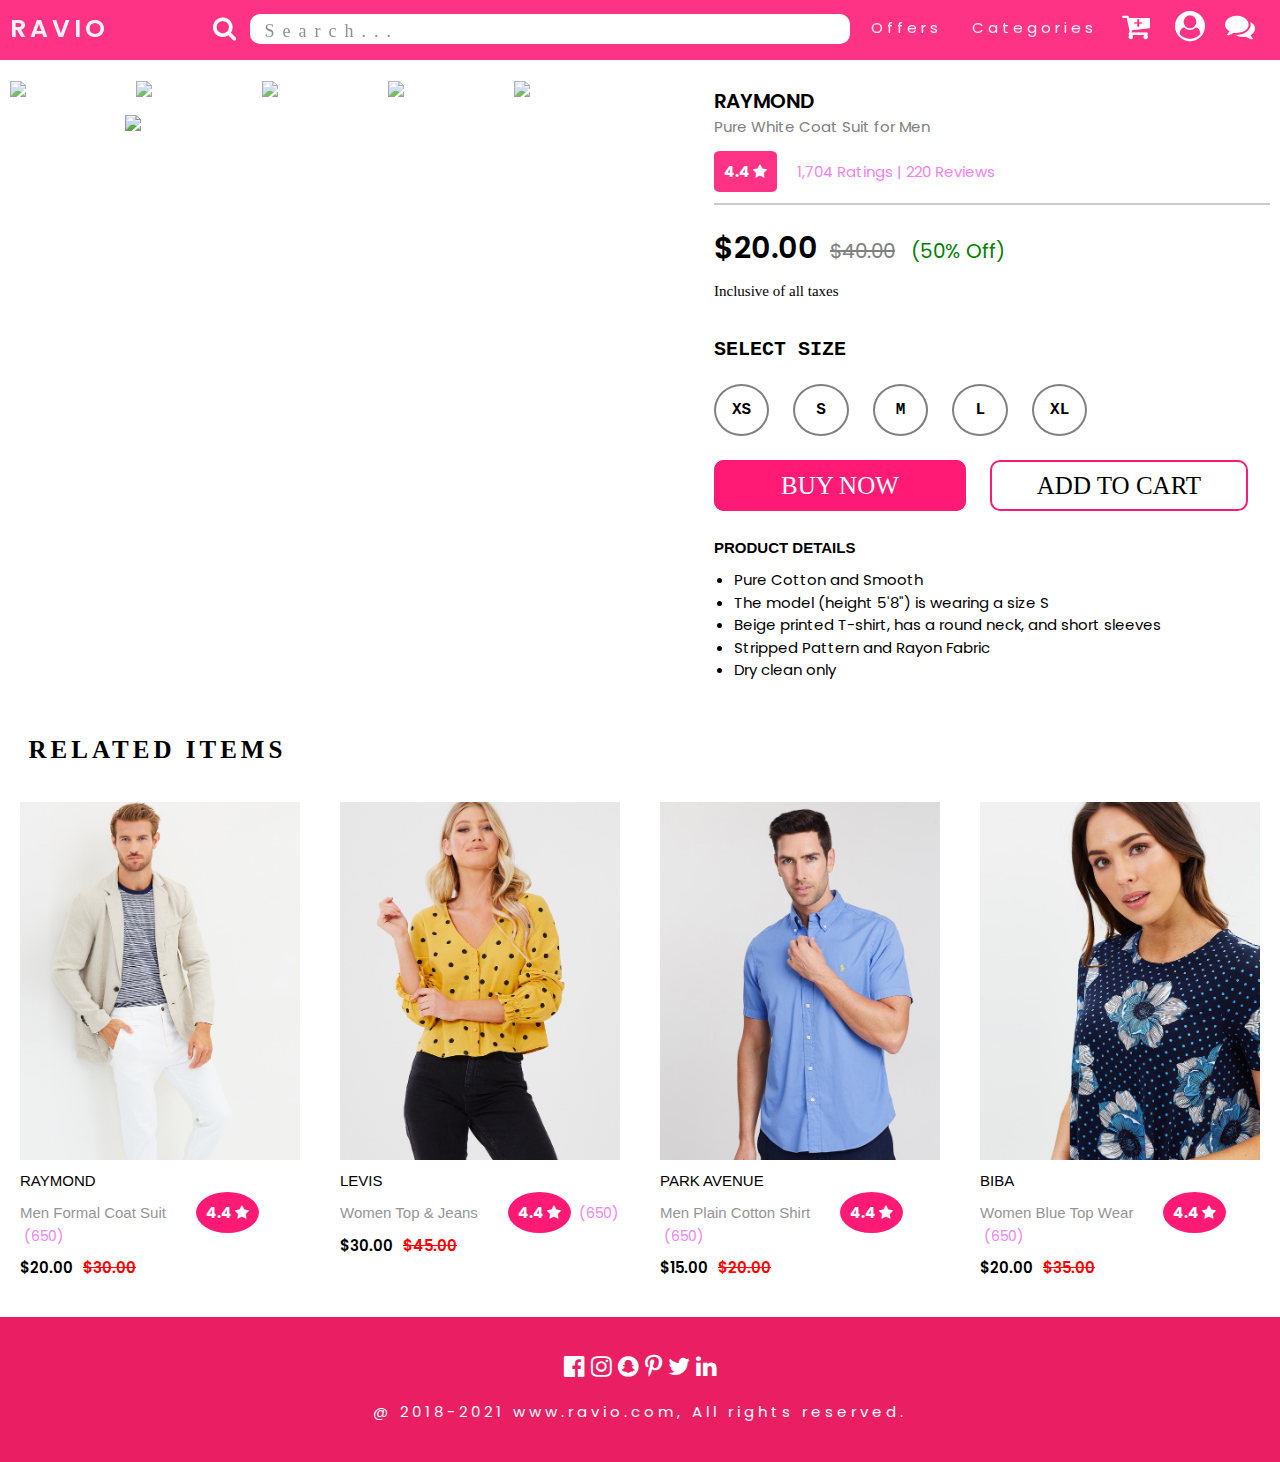
==== page1.html @ 591010ee "Add files via upload" ====
<!DOCTYPE html>
<html lang="en">
<head><title>RAVIO</title>
<meta charset="UTF-8">
<meta name="viewport" content="width=device-width, initial-scale=1.0">
<link rel="stylesheet" href="https://www.w3schools.com/w3css/4/w3.css">
<link rel="stylesheet" href="https://cdnjs.cloudflare.com/ajax/libs/font-awesome/5.15.3/css/all.min.css"/>
<link rel="stylesheet" href="https://fonts.googleapis.com/css?family=Roboto">
<link rel="stylesheet" href="https://fonts.googleapis.com/css?family=Montserrat">
<link rel="stylesheet" href="https://cdnjs.cloudflare.com/ajax/libs/font-awesome/4.7.0/css/font-awesome.min.css">
<link rel="stylesheet" href="https://cdnjs.cloudflare.com/ajax/libs/font-awesome/4.7.0/css/font-awesome.min.css">
<link rel="stylesheet" href="sty.css">
<link rel="stylesheet" type="text/css" href="nav.css">
<link rel="stylesheet" type="text/css" href="info.css">
<link rel="stylesheet" type="text/css" href="mob.css">


</head>
<body>
  <nav>
    <div class="wrapper">
      <div class="logo"><a class="w3-wide" href="#">RAVIO</a>


<i class="fa fa-search w3-hide-small" style="font-size:25px;padding-top:33px;padding-right:10px;color:white;padding-left:100px;"></i>
<input class="w3-hide-small" placeholder="&nbsp;Search..." type="text">
      </div>


      <input type="radio" name="slider" id="menu-btn">
      <input type="radio" name="slider" id="close-btn">

      <ul class="nav-links">
        <label for="close-btn" style="color:#ff1a75;" class="btn close-btn"><i class="fas fa-times"></i></label>



        <li><a class="w3-wide w3-hide-large" href="#">Home</a></li>

        <li>
          <a href="#" class="desktop-item w3-wide">Offers</a>
          <input type="checkbox" id="showDrop">
          <label for="showDrop" style="font-size:18px;color:#ff3385;" class="mobile-item w3-wide">Offers</label>
          <ul class="drop-menu">
            <li><a href="#">Kids Sheos 50%</a></li>
            <li><a href="#">Men T-Shirt 25%</a> </li>
            <li><a href="#">Women Tops 35%</a></li>
            <li><a href="#">Cosmetic Kid 50%</a></li>
          </ul>
        </li>
        <li>
          <a href="#" class="desktop-item w3-wide">Categories</a>
          <input type="checkbox" id="showMega">
          <label for="showMega" style="font-size:18px;color:#ff3385;" class="mobile-item w3-wide">Categories</label>
          <div class="mega-box">
            <div class="content">
              <div class="row">
               <img src="Images/shop.jpg" alt="">
              </div>
              <div class="row">
                <header>Men Fashion</header>
                <ul class="mega-links">
                  <li><a href="#">T-Shirt</a></li>
                  <li><a href="#">Causal Shirt</a></li>
                  <li><a href="#">Formal Shirt</a></li>
                  <li><a href="#">Jeans & Shorts</a></li>
                </ul>
              </div>
              <div class="row">
                <header>Women Fashion</header>
                <ul class="mega-links">
                  <li><a href="#">Top Wear</a></li>
                  <li><a href="#">Kurtas & Suits</a></li>
                  <li><a href="#">Sarees</a></li>
                  <li><a href="#">Jeans & Leggings</a></li>
                </ul>
              </div>
              <div class="row">
                <header>Kids</header>
                <ul class="mega-links">
                  <li><a href="#">Dresses</a></li>
                  <li><a href="#">Foot Wear</a></li>
                  <li><a href="#">Bags</a></li>
                  <li><a href="#">Eye Glass</a></li>
                </ul>
              </div>
            </div>
          </div>
        </li>
<li><i class="fa fa-cart-plus w3-hide-small" style="font-size:30px;padding-top:33px;color:white;padding-right:20px;padding-left:10px;"></i></li>
<li><i class="fa fa-user-circle w3-hide-small" style="font-size:30px;padding-top:33px;color:white;padding-right:15px;padding-left:5px;"></i></li>
<li><i class="fa fa-comments w3-hide-small" style="font-size:30px;padding-top:33px;color:white;padding-right:15px;padding-left:5px;"></i></li>
      </ul>
      <label for="menu-btn" class="btn menu-btn"><i class="fas fa-bars"></i></label>
    </div>
  </nav>
  <br><br><br>

  <div class="m-row">
    <div class="m-column">

      <div class="t-row">
        <div class="t-col">
          <img src="Images/CL-1.jpeg"  style="width:80%" onclick="myFunction(this);">
        </div>
        <div class="t-col">
          <img src="Images/CL-2.jpeg" style="width:80%" onclick="myFunction(this);">
        </div>
        <div class="t-col">
          <img src="Images/CL-3.jpeg" style="width:80%" onclick="myFunction(this);">
        </div>
        <div class="t-col">
          <img src="Images/CL-4.jpeg" style="width:80%" onclick="myFunction(this);">
        </div>
        <div class="t-col">
          <img src="Images/CL-5.jpeg"  style="width:80%;" onclick="myFunction(this);">
        </div>
  </div>

      <div>
        <img src="Images/CL-1.jpeg" id="expandedImg" class="m-pic">
      </div>
  </div>

    <div class="m-column2">
      <span class="brand">RAYMOND</span><br>

      <span class="sub">Pure White Coat Suit for Men</span><br><br>

      <span class="fullrev">4.4&nbsp;<i class="fa fa-star"></i></span>
      &nbsp;&nbsp;&nbsp;&nbsp;<span class="full-rev-mem">1,704 Ratings | 220 Reviews</span><br>

      <hr style="border:1px solid #cccccc">
      <span class="price">$20.00</span>&nbsp;&nbsp;&nbsp;<span class="redprice">$40.00</span>
      &nbsp;&nbsp;&nbsp;<span class="offprice">(50% Off)</span>

      <h1 style="font-family:verdana;">Inclusive of all taxes</h1><br>

      <span class="size">SELECT SIZE</span><br><br>
      <h1></h1>

      <span class="size-but2"><a href="#">XS</a></span>
      &nbsp;&nbsp;&nbsp;&nbsp;&nbsp;<span class="size-but1"><a href="#">S</a></span>
      &nbsp;&nbsp;&nbsp;&nbsp;&nbsp;<span class="size-but1"><a href="#">M</a></span>
      &nbsp;&nbsp;&nbsp;&nbsp;&nbsp;<span class="size-but1"><a href="#">L</a></span>
      &nbsp;&nbsp;&nbsp;&nbsp;&nbsp;<span class="size-but2"><a href="#">XL</a></span><br><br><br>

      <span class="buy">BUY NOW</span>&nbsp;&nbsp;&nbsp;&nbsp;&nbsp;&nbsp;<span class="cart">ADD TO CART</span><br><br>

      <h1 style="font-size:15px;font-weight:600;">PRODUCT DETAILS</h1>
      <ul style-type="circle" style="margin-left:20px;">
        <li>Pure Cotton and Smooth</li>
        <li>The model (height 5'8") is wearing a size S</li>
        <li>Beige printed T-shirt, has a round neck, and short sleeves</li>
        <li>Stripped Pattern and Rayon Fabric</li>
        <li>Dry clean only</li>
      </ul>


    </div>

</div>


<br><br><br><br><br><br><br><br><br><br><br><br><br><br><br>
<h3 class="rel">&nbsp;&nbsp;RELATED ITEMS </h3>
<div class="c-row text-center no-gutters" style="overflow:hidden;">
  <div class="c-column">
    <div class="card">

        <img src="Images/img-1.jpg" style="width:100%;">
<h4>RAYMOND</h4>
  <h5 style="color:#959595;">Men Formal Coat Suit<span class="rev">4.4&nbsp;<i class="fa fa-star"></i></span>
    &nbsp;<span class="rev-mem">(650)</span></h5>
        <p style="font-weight:550;">$20.00<span class="stkrate">$30.00</span></p>

    </div>
  </div>

  <div class="c-column">
    <div class="card">

        <img src="Images/img-3.jpg" style="width:100%;">
<h4>LEVIS</h4>
  <h5 style="color:#959595;">Women Top & Jeans<span class="rev">4.4&nbsp;<i class="fa fa-star"></i></span>
    &nbsp;<span class="rev-mem">(650)</span></h5>
<p style="font-weight:550;">$30.00<span class="stkrate">$45.00</span></p>
    </div>
  </div>

  <div class="c-column">
    <div class="card">

        <img src="Images/img-7.jpg" style="width:100%;">
<h4>PARK AVENUE</h4>
<h5 style="color:#959595;">Men Plain Cotton Shirt<span class="rev">4.4&nbsp;<i class="fa fa-star"></i></span>
  &nbsp;<span class="rev-mem">(650)</span></h5>
<p style="font-weight:550;">$15.00<span class="stkrate">$20.00</span></p>

    </div>
  </div>

  <div class="c-column">
    <div class="card">

        <img src="Images/img-6.jpg" style="width:100%;">
<h4>BIBA</h4>
<h5 style="color:#959595;">Women Blue Top Wear<span class="rev">4.4&nbsp;<i class="fa fa-star"></i></span>
  &nbsp;<span class="rev-mem">(650)</span></h5>
<p style="font-weight:550;">$20.00<span class="stkrate">$35.00</span></p>

    </div>
<br>
  </div>
</div>

  <!-- Footer -->
  <footer style="bottom:0;background:#ff1a75;" class="w3-center w3-pink  w3-padding-16">
     	<div class="w3-xlarge w3-section">
      		<i class="fa fa-facebook-official w3-hover-opacity"></i>
      		<i class="fa fa-instagram w3-hover-opacity"></i>
      		<i class="fa fa-snapchat w3-hover-opacity"></i>
      		<i class="fa fa-pinterest-p w3-hover-opacity"></i>
      		<i class="fa fa-twitter w3-hover-opacity"></i>
      		<i class="fa fa-linkedin w3-hover-opacity"></i>
    	</div>
  <p class="w3-wide">@ 2018-2021 <a href="#" style="text-decoration:none;color:white;" target="_blank" class="w3-hover-text-white">www.ravio.com, All rights reserved.</a></p>
  <br>
  </footer>


  <script>
  function myFunction(imgs) {
    var expandImg = document.getElementById("expandedImg");
    var imgText = document.getElementById("imgtext");
    expandImg.src = imgs.src;
    imgText.innerHTML = imgs.alt;
    expandImg.parentElement.style.display = "block";
  }
  </script>

  </body>
  </html>
---- nav.css ----
/*Navigation*/

@import url('https://fonts.googleapis.com/css2?family=Poppins:wght@200;300;400;500;600;700&display=swap');
*{
  margin: 0;
  padding: 0;
  box-sizing: border-box;
  font-family: 'Poppins', sans-serif;
}
nav{
  position: fixed;
  z-index: 99;
  width: 100%;
  background:#ff3385;
}
nav .wrapper{
  position: relative;
  max-width: 1300px;
  padding: 0px 10px;
  height:60px;
  line-height: 100px;
  margin: auto;
  display: flex;
  align-items: center;
  justify-content: space-between;
}
.wrapper .logo a{
  color: #f2f2f2;
  font-size: 25px;
  font-weight: 600;
  text-decoration: none;
}
.wrapper .nav-links{
  display: inline-flex;
}
.nav-links li{
  list-style:none;
}
.nav-links li a{
  color: #f2f2f2;
  text-decoration: none;
  font-size: 15px;
  font-weight: 400;
  padding: 9px 15px;
  border-radius:0px;
  transition: all 0.3s ease;
}
.nav-links li a:hover{
  font-weight:600;
}
.nav-links .mobile-item{
  display: none;
}
.nav-links .drop-menu{
  position: absolute;
  background:white;
  width: 180px;
  line-height: 45px;
  top: 85px;
  opacity: 0;
  visibility: hidden;
  box-shadow: 0 6px 10px rgba(0,0,0,0.15);
}
.nav-links li:hover .drop-menu,
.nav-links li:hover .mega-box{
  transition: all 0.3s ease;
  top: 70px;
  opacity: 1;
  visibility: visible;
}
.drop-menu li a{
  width: 100%;
  display: block;
  padding: 0px 20px;
  font-size:15px;
  font-weight:400;
  color:#4d4d4d;
  border-radius: 0px;
}
.drop-menu li a:hover{
color:black;
font-weight:600;
}
.mega-box{
  position: absolute;
  left: 0;
  width: 100%;
  padding: 0 30px;
  top: 85px;
  font-size:15px;
  opacity: 0;
  visibility: hidden;
}
.mega-box .content{
  background:white;
  padding: 25px 20px;
  display: flex;
  width: 100%;
  justify-content: space-between;
  box-shadow: 0 6px 10px rgba(0,0,0,0.15);
}
.mega-box .content .row{
  width: calc(25% - 30px);
  line-height: 45px;
}
.content .row img{
  width: 100%;
  height: 100%;
  object-fit: cover;
}
.content .row header{
  color:#ed0dd9;
  font-size: 20px;
  font-weight: 500;
}
.content .row .mega-links{
  margin-left: -40px;
  border-left: 1px solid rgba(255,255,255,0.09);
}
.row .mega-links li{
  padding: 0 20px;
}
.row .mega-links li a{
  padding: 0px;
  padding: 0 20px;
  color:#4d4d4d;
  font-size: 15px;
  display: block;
}
.row .mega-links li a:hover{
color:black;
font-weight:600;
}
.wrapper .btn{
  color: #fff;
  font-size: 20px;
  cursor: pointer;
  display: none;
}
.wrapper .btn.close-btn{
  position: absolute;
  right: 30px;
  top: 10px;
}

nav input[type=radio],input[type=checkbox]{
  display:none;
}
nav input[type=text]{
  display:;
}

input[type=text]{
  height:30px;
  width:600px;
  border:2px solid white;
  border-radius:10px;
  padding-top: 5px;
}

input[type=text]:hover{
  height:30px;
  width:600px;
  border:2px solid white;
  border-radius:10px;
  padding-top: 5px;
}
input[type=text]:focus{
  height:30px;
  width:600px;
  border-color: white;
  outline: none !important;
  padding: auto;
  border:2px solid white;
  border-radius:10px;
  padding-top: 5px;
}

::placeholder {
  letter-spacing:8px;
  font-family:calibri;
  font-size:18px;
  opacity: 0.8;
}

/*Navigation on moblie screen*/

@media screen and (max-width: 970px) {

  nav .wrapper{
    padding: 0px 40px;
  }

  .wrapper .btn{
    display: block;
  }
  .wrapper .nav-links{
    position: fixed;
    height: 100vh;
    width:80%;
    max-width:350px;
    top: 0;
    left: -100%;
    background:white;
    display: block;
    padding: 50px 10px;
    line-height: 50px;
    overflow-y: auto;
    box-shadow: 0px 15px 15px rgba(0,0,0,0.18);
    transition: all 0.3s ease;
  }
  /* custom scroll bar */
  ::-webkit-scrollbar {
    width:13px;
  }
  ::-webkit-scrollbar-track {
    background:white;
  }
  ::-webkit-scrollbar-thumb {
    background:grey;
  }
  #menu-btn:checked ~ .nav-links{
    left: 0%;
  }
  #menu-btn:checked ~ .btn.menu-btn{
    display: none;
  }
  #close-btn:checked ~ .btn.menu-btn{
    display: block;
  }
  .nav-links li{
    margin: 15px 10px;
  }
  .nav-links li a{
    padding: 0 20px;
    display: block;
    font-size:18px;
    color:#ff3385;
    font-weight:500;
  }
  .nav-links .drop-menu{
    position: static;
    opacity: 1;
    top: 65px;
    visibility: visible;
    padding-left: 20px;
    width: 100%;
    max-height: 0px;
    overflow: hidden;
    box-shadow: none;
    transition: all 0.3s ease;
  }
  #showDrop:checked ~ .drop-menu,
  #showMega:checked ~ .mega-box{
    max-height: 100%;
  }
  .nav-links .desktop-item{
    display: none;
  }
  .nav-links .mobile-item{
    display: block;
    color: #f2f2f2;
    font-size:18px;
    font-weight: 500;
    padding-left: 20px;
    cursor: pointer;
    border-radius: 5px;
    transition: all 0.3s ease;
  }
  .nav-links .mobile-item:hover{
    font-weight:600;
  }
  .drop-menu li{
    margin: 0;
  }
  .drop-menu li a{
    border-radius: 5px;
    color:#4d4d4d;
    font-size: 15px;
  }
  .mega-box{
    position: static;
    top: 65px;
    opacity: 1;
    visibility: visible;
    padding:0px 0px;
    max-height: 0px;
    overflow:hidden;
    transition: all 0.3s ease;
  }
  .mega-box .content{
    box-shadow: none;
    flex-direction: column;
    padding: 30px 30px 0 30px;
  }
  .mega-box .content .row{
    width: 100%;
    margin-bottom: 15px;
    border-top: 1px solid rgba(255,255,255,0.08);
  }
  .mega-box .content .row:nth-child(1),
  .mega-box .content .row:nth-child(2){
    border-top: 0px;
  }
  .content .row .mega-links{
    border-left: 0px;
    padding-left: 15px;
  }
  .row .mega-links li{
    margin: 0;
  }
  .content .row header{
    font-size: 19px;
  }
}
---- info.css ----
body,h1,h2,h3,h4,h5,h6{font-family: "Raleway", sans-serif;font-size:15px;}
/*Main Split Columns*/

* {
  box-sizing: border-box;
}

.m-row:after {
  content: "";
  display: table;
  clear: both;
}

.m-column {
  float: left;
  width: 50%;
  padding: 5px;
  height: 300px;
}

.m-column2 {
  margin-top: 8px;
  float: right;
  width: 45%;
  padding: 10px;
  height: 300px;
}



/* Tab Gallery */
.m-pic{
width:60%;
margin-left:120px;
margin-top:10px;
}

.t-row:after {
  content: "";
  display: table;
  clear: both;
}

.t-col {
  float: left;
  width: 20%;
  padding: 5px;
}

.t-col img {
  opacity: 0.8;
  cursor: pointer;
}

.t-col img:hover {
  opacity: 1;
}

.brand{
  font-size:20px;
  font-weight: 600;
}

.sub{
  color:grey;
}
.fullrev {
  width:50px;
  background-color:#ff3385;
  margin-left:0px;
  font-weight: bold;
  color:white;
  padding:10px;
  border-radius: 10%;
}
.full-rev-mem {
  color:violet;
  font-size: 15px;
  font-weight:normal;
}

.price {
    font-size: 30px;
    font-weight: 600;
}

.redprice {
color:grey;
font-size: 20px;
font-weight: 400;
text-decoration: line-through;
}

.offprice {
  color:green;
  font-size: 20px;
}

.size{
  font-size: 20px;
  font-family: monospace;
  font-weight: bold;
}

.size-but1 a{
  border-radius: 50%;
  border: 2px solid grey;
  padding:15px 21px;
  font-size: 16px;
  font-family:monospace;
  font-weight: 600;
  color:black;
  text-decoration: none;
}

.size-but2 a{
  border-radius: 50%;
  border: 2px solid grey;
  padding:15px 16px;
  font-size: 16px;
  font-family:monospace;
  font-weight: 600;
  text-decoration: none;
}


.size-but1 a:hover{
  border-radius: 50%;
  border: 2px solid #e6005c;
  padding:15px 21px;
  font-size: 16px;
  font-family:monospace;
  font-weight: 600;
}

.size-but2 a:hover{
  border-radius: 50%;
  border: 2px solid #e6005c;
  padding:15px 16px;
  font-size: 16px;
  font-family:monospace;
  font-weight: 600;
}



.buy{
  border:2px solid #ff1a75;
  background:#ff1a75;
  width: 200px;
  font-size: 25px;
  font-family: Calibri;
  border-radius: 10px;
  padding: 10px 65px;
  color:white;
}
.cart{
  border:2px solid #ff1a75;
  background-color: white;
  width: 200px;
  font-size: 25px;
  font-family: Calibri;
  border-radius: 10px;
  padding: 10px 45px;
  color:black;
}

.reloff{
  margin-left:15px;
  font-weight:600;
  color:green;

}

.zoom:hover img {
         transform: scale(1.5);
     }

/*Related Card*/
.rel {
font-weight:600;
font-family:Calibri;
color:black;
padding:8px;
font-size:25px;
letter-spacing:4px;
}

.c-row {margin: 0 0;}

.c-row:after {
  content: "";
  display: table;
  clear: both;
}

.c-column {
  float: left;
  width: 25%;
  padding: 0 5px;
}

.card {
  padding: 15px;
  text-align:left;
  color:black;
}
.card:hover {
  box-shadow: 0 8px 16px 0 rgba(0,0,0,0.2);
}
.stkrate {
color:red;
margin-left: 10px;
text-decoration: line-through;
}

.rev {
  width:50px;
  background-color:#ff1a75;
  margin-left:30px;
  font-weight: bold;
  color:white;
  padding:10px;
  border-radius: 100%;
}
.rev-mem {
  color:violet;
  font-size: 14px;
}
---- mob.css ----
@media screen and (max-width: 970px) {
  .m-row:after {
    content: "";
    display: table;
    clear: both;

  }

  .m-column {
    float: left;
    width: 100%;
    padding: 5px;
    height: 300px;
  }

  .m-column2 {
    margin-top: 8px;
    float: right;
    width: 100%;
    padding:50px 20px;
    height: 300px;
  }

  /* Tab Gallery */
  .m-pic{
  width:60%;
  margin-left:65px;
  margin-top:10px;
  }

  .t-row:after {
    content: "";
    display: table;
    clear: both;
  }

  .t-col {
    float: left;
    width: 20%;
    padding: 5px;
  }

  .t-col img {
    opacity: 0.8;
    cursor: pointer;
  }

  .t-col img:hover {
    opacity: 1;
  }

  .brand{
    font-size:20px;
    font-weight: 600;
  }

  .sub{
    color:grey;
  }
  .fullrev {
    width:50px;
    background-color:#ff3385;
    margin-left:0px;
    font-weight: bold;
    color:white;
    padding:10px;
    border-radius: 10%;
  }
  .full-rev-mem {
    color:violet;
    font-size: 15px;
    font-weight:normal;
  }

  .price {
      font-size: 30px;
      font-weight: 600;
  }

  .redprice {
  color:grey;
  font-size: 20px;
  font-weight: 400;
  text-decoration: line-through;
  }

  .offprice {
    color:green;
    font-size: 20px;
  }

  .size{
    font-size: 20px;
    font-family: monospace;
    font-weight: bold;
  }

  .size-but1 a{
    border-radius: 50%;
    border: 2px solid grey;
    padding:10px 15px;
    font-size: 16px;
    font-family:monospace;
    font-weight: 600;
    color:black;
    text-decoration: none;
  }

  .size-but2 a{
    border-radius: 50%;
    border: 2px solid grey;
    padding:10px 11px;
    font-size: 16px;
    font-family:monospace;
    font-weight: 600;
    text-decoration: none;
  }


  .size-but1 a:hover{
    border-radius: 50%;
    border: 2px solid #e6005c;
    padding:10px 15px;
    font-size: 16px;
    font-family:monospace;
    font-weight: 600;
  }

  .size-but2 a:hover{
    border-radius: 50%;
    border: 2px solid #e6005c;
    padding:10px 11px;
    font-size: 16px;
    font-family:monospace;
    font-weight: 600;
  }



  .buy{
    border:2px solid #ff1a75;
    background:#ff1a75;
    width: 100px;
    font-size: 20px;
    font-family: Calibri;
    border-radius: 10px;
    padding: 10px 25px;
    color:white;
  }
  .cart{
    border:2px solid #ff1a75;
    background-color: white;
    width: 100px;
    font-size: 20px;
    font-family: Calibri;
    border-radius: 10px;
    padding: 10px 15px;
    color:black;
  }

  .reloff{
    margin-left:15px;
    font-weight:600;
    color:green;

  }

  .zoom:hover img {
           transform: scale(1.5);
       }

  /*Related Card*/
  .rel {
  font-weight:600;
  font-family:Calibri;
  color:black;
  padding:50px 8px 0px;
  font-size:25px;
  letter-spacing:4px;
  }

  .c-row {margin: 0 0;}

  .c-row:after {
    content: "";
    display: table;
    clear: both;
  }

  .c-column {
    width:50%;
    margin-left: 0px;
    overflow:hidden;
    display: block;
    margin-bottom:5px;
  }

  .card {
    padding: 15px;
    text-align:left;
    color:black;
  }
  .card:hover {
    box-shadow: 0 8px 16px 0 rgba(0,0,0,0.2);
  }
  .stkrate {
  color:red;
  margin-left: 10px;
  text-decoration: line-through;
  }

  .rev {
    width:50px;
    background-color:#ff1a75;
    margin-left:30px;
    font-weight: bold;
    color:white;
    padding:10px;
    border-radius: 100%;
    display: none;
  }
  .rev-mem {
    color:violet;
    font-size: 14px;
    display: none;
  }


}
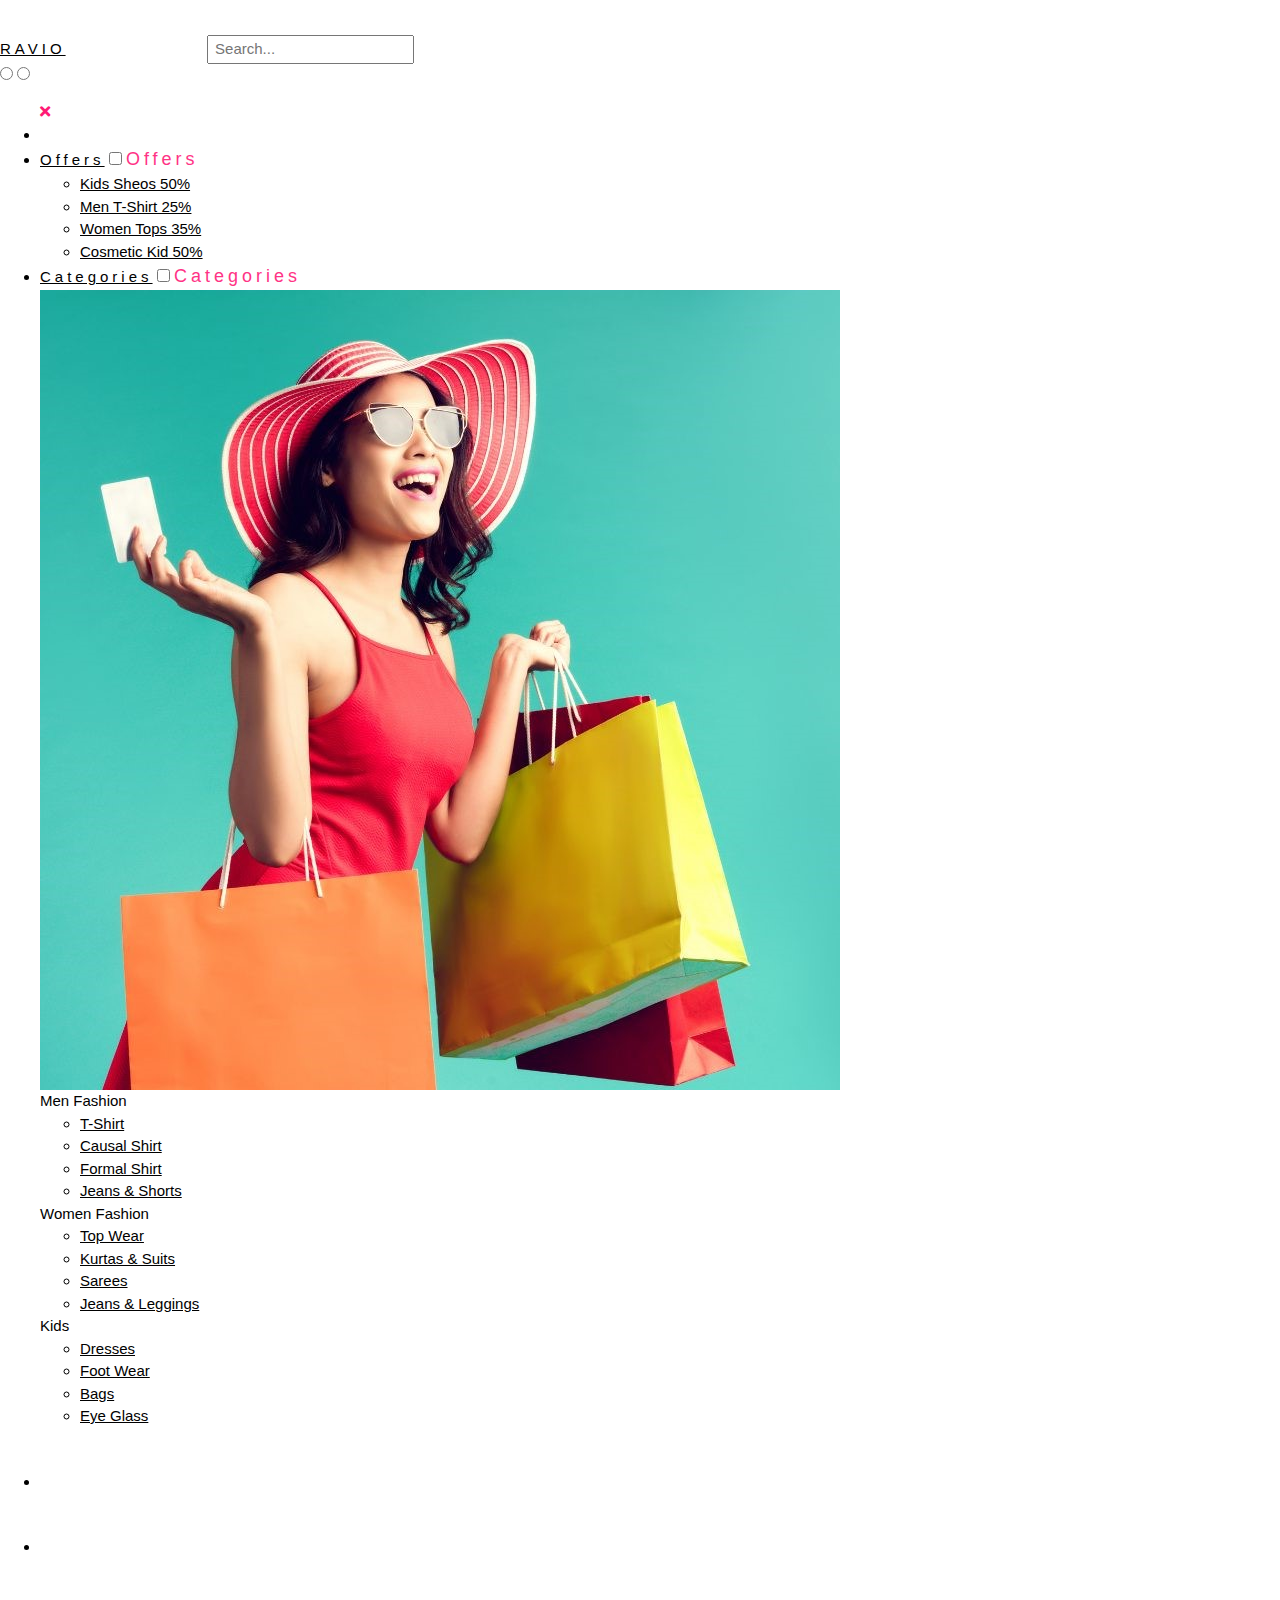
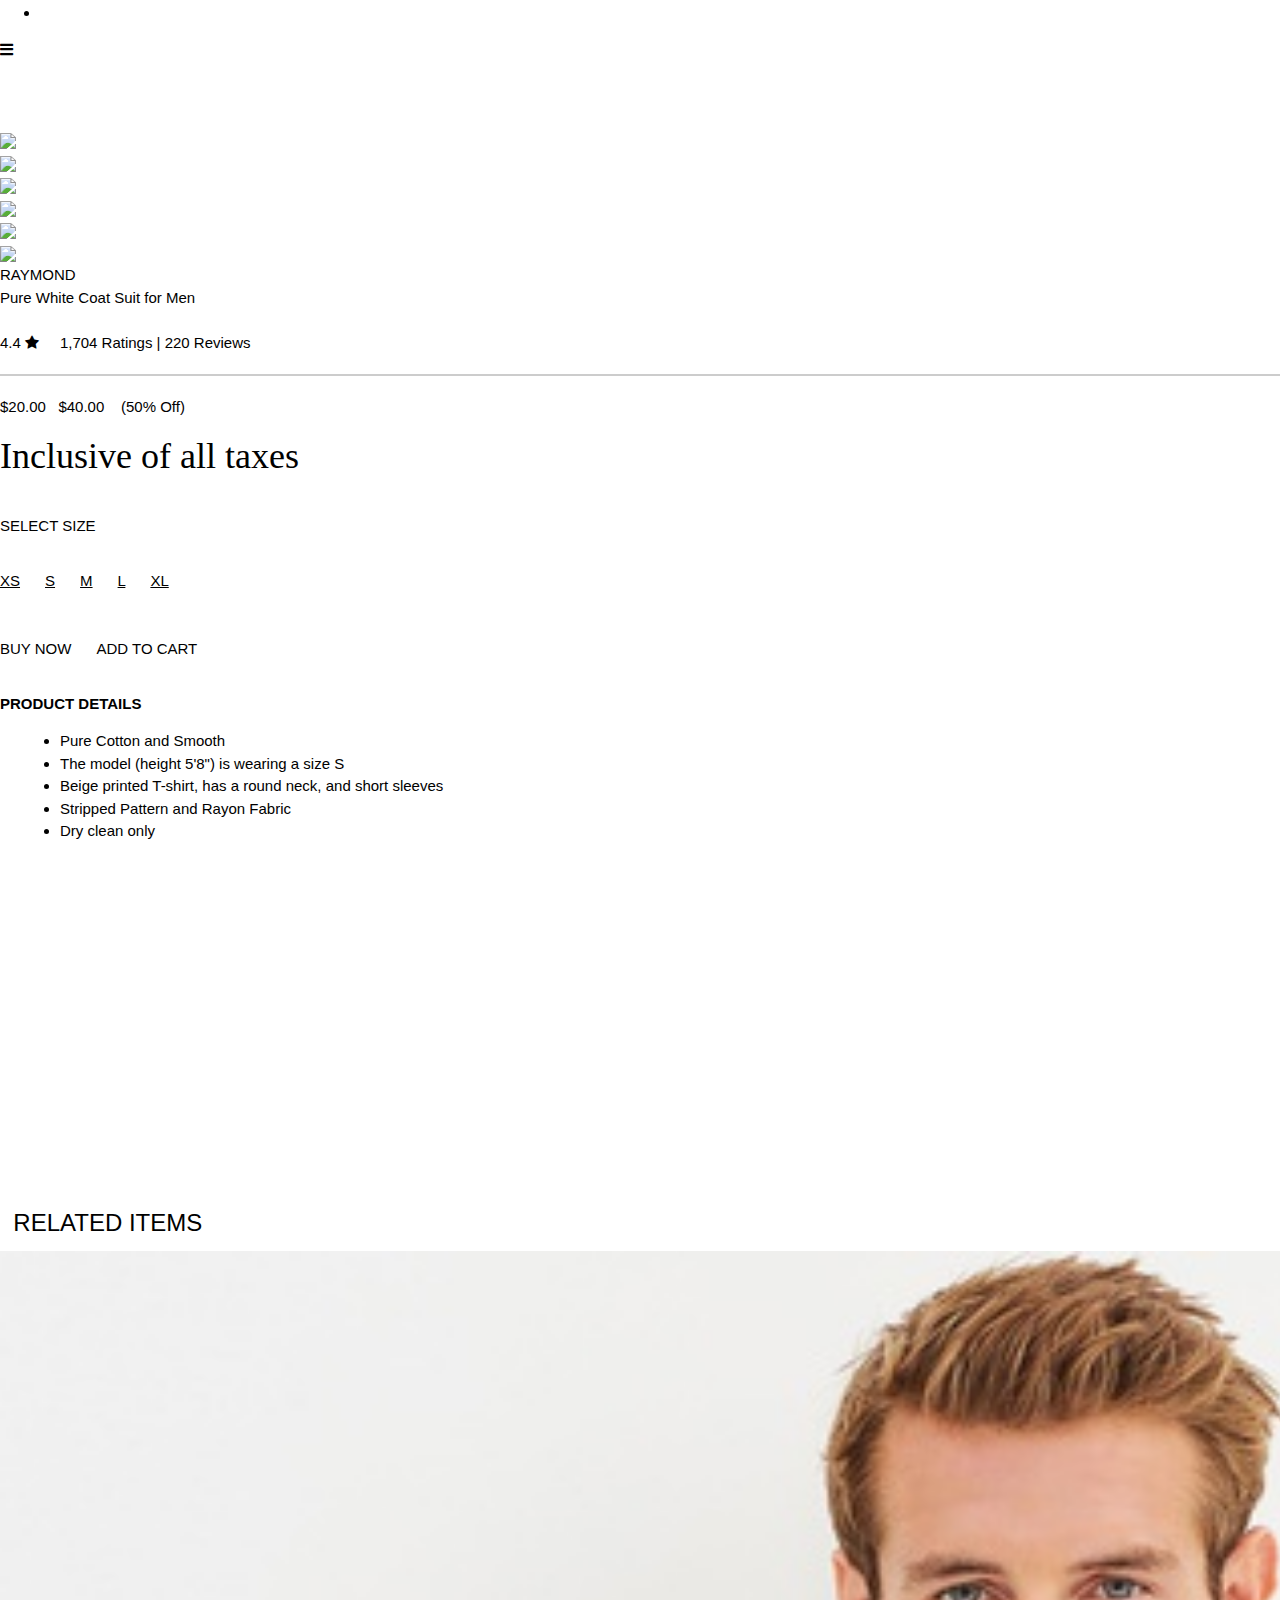
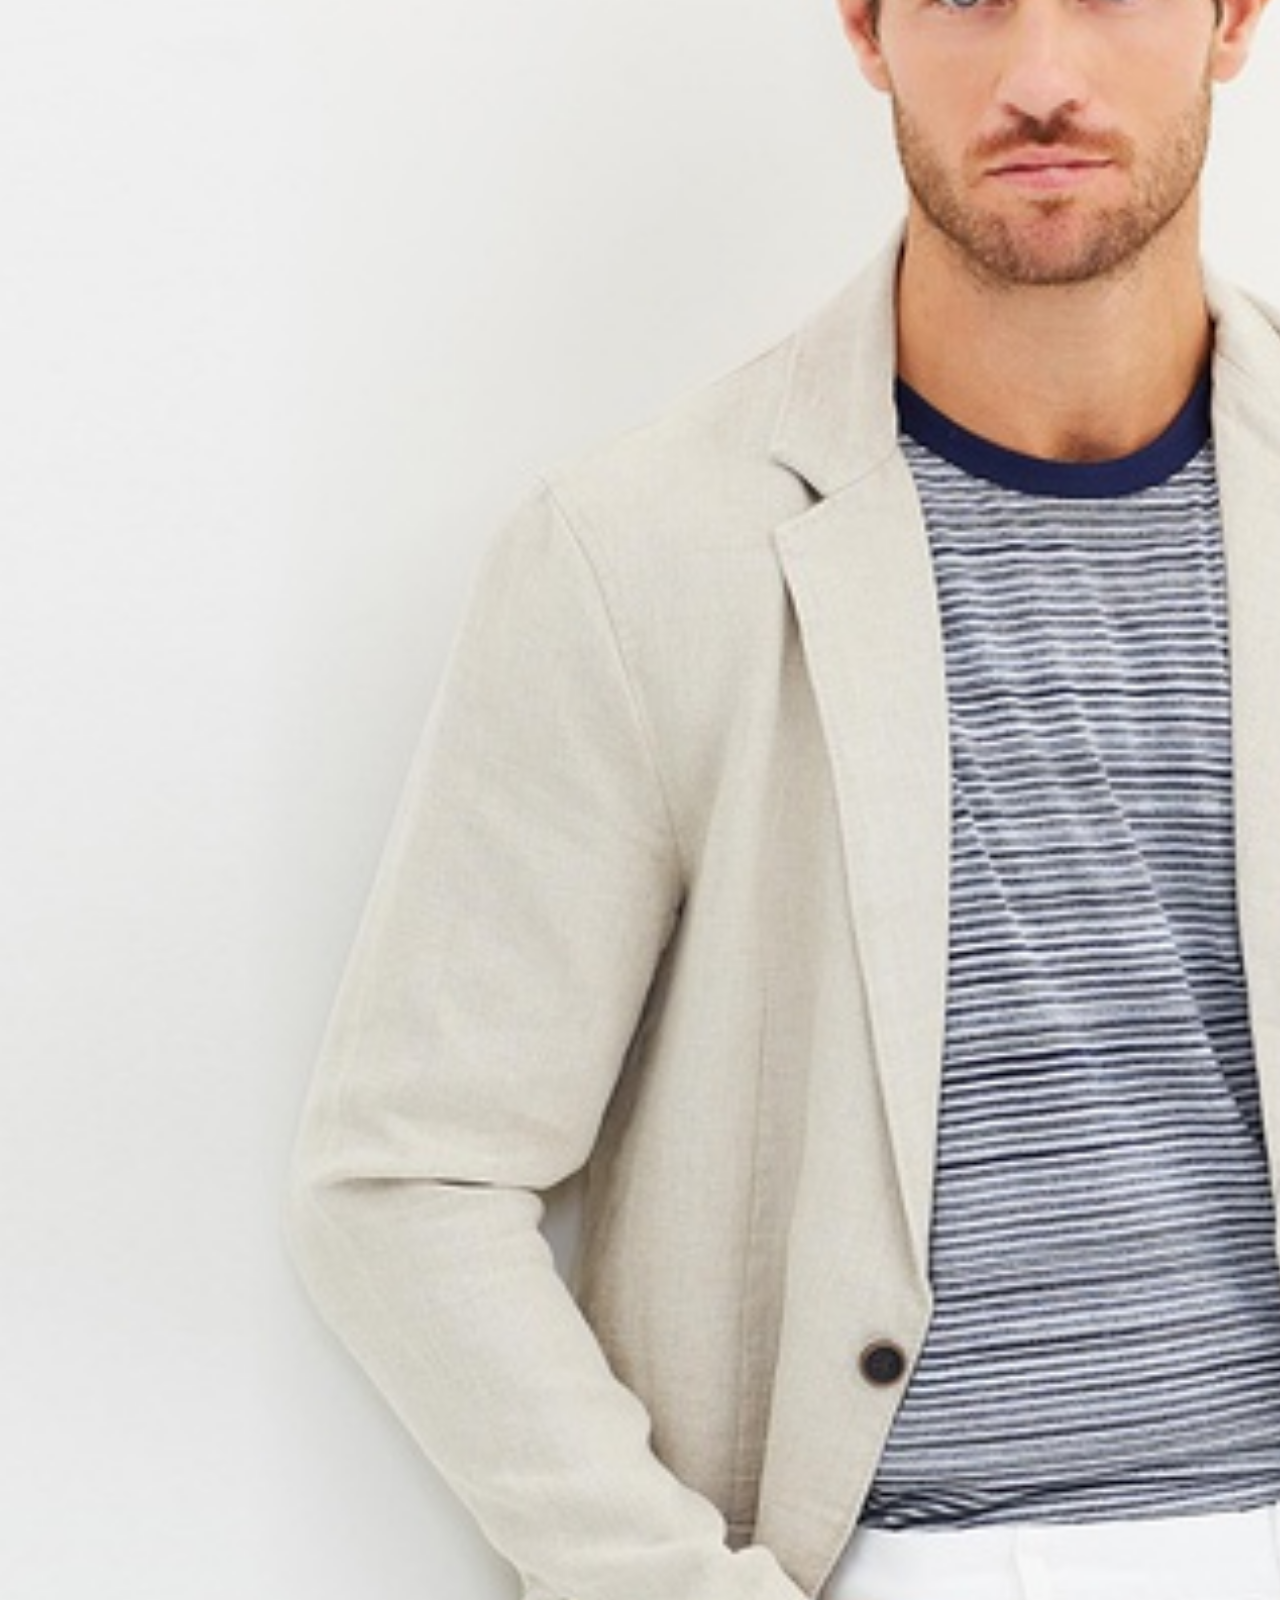
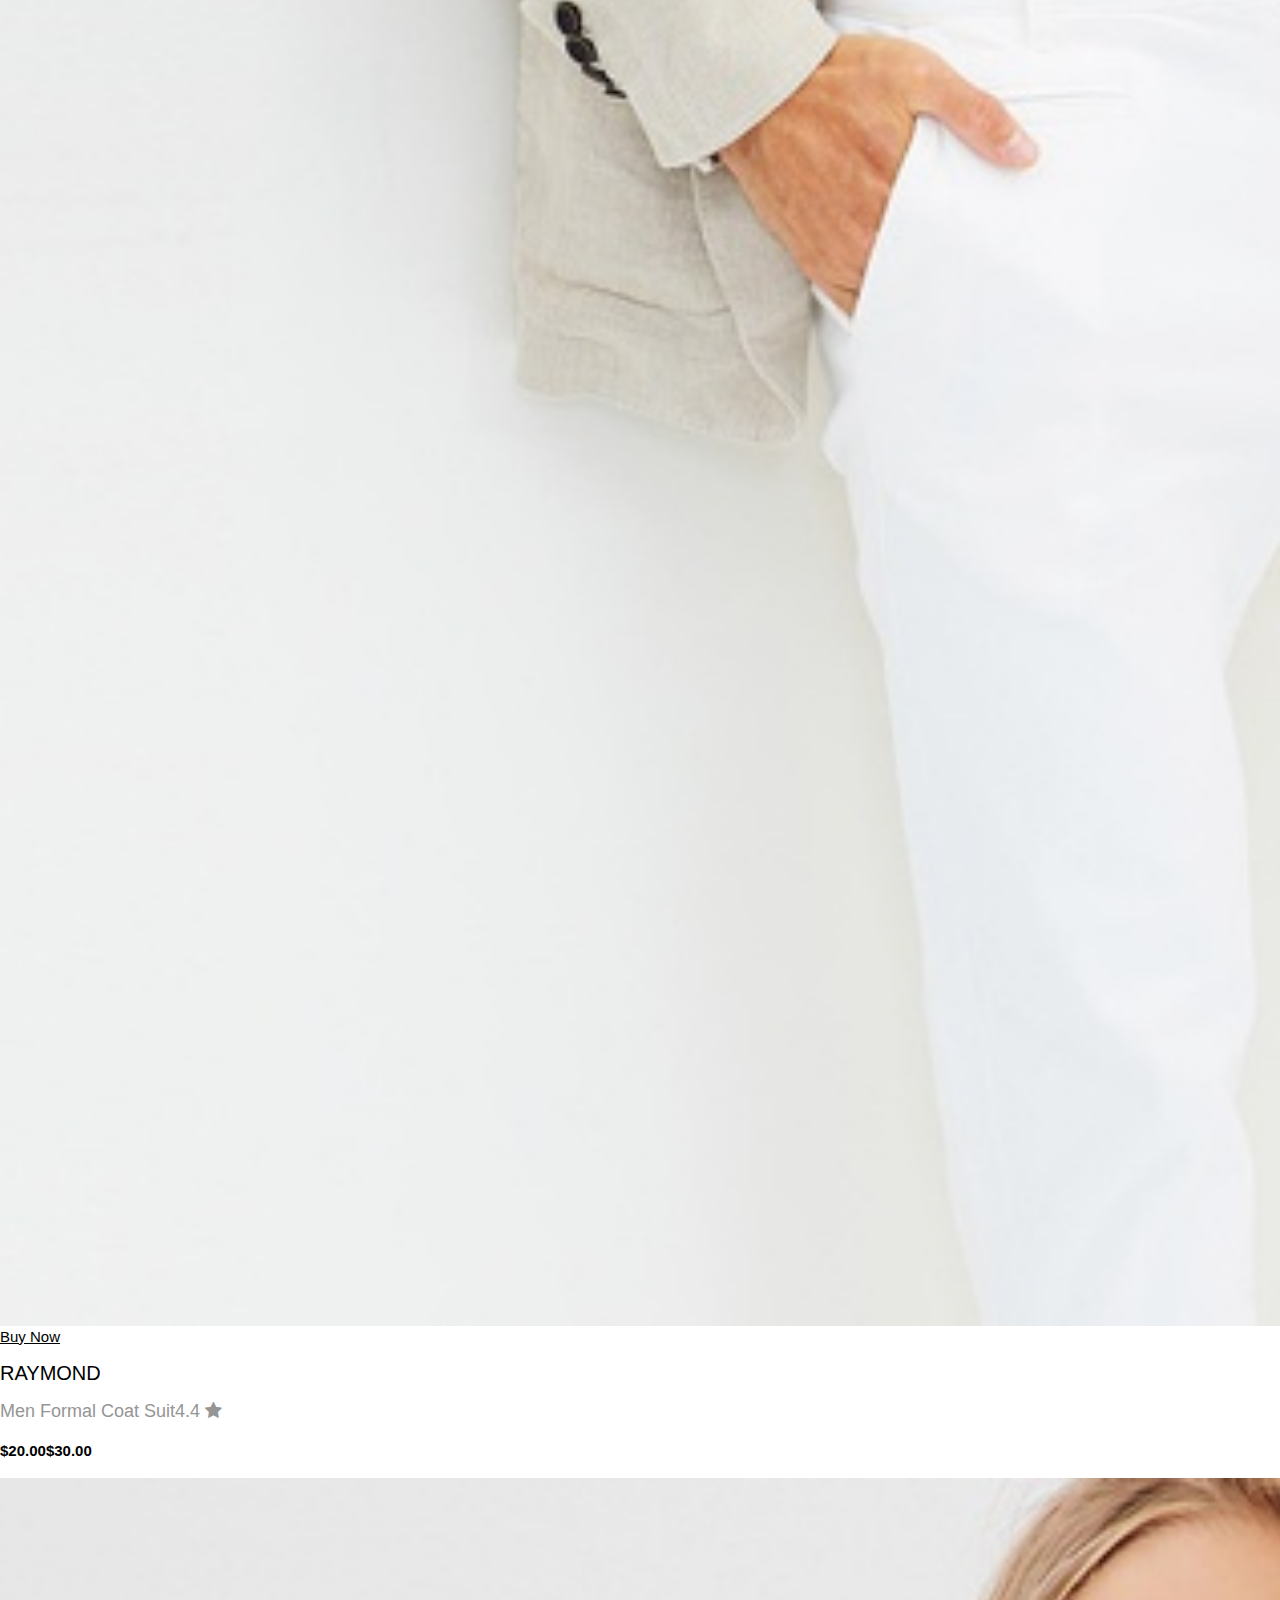
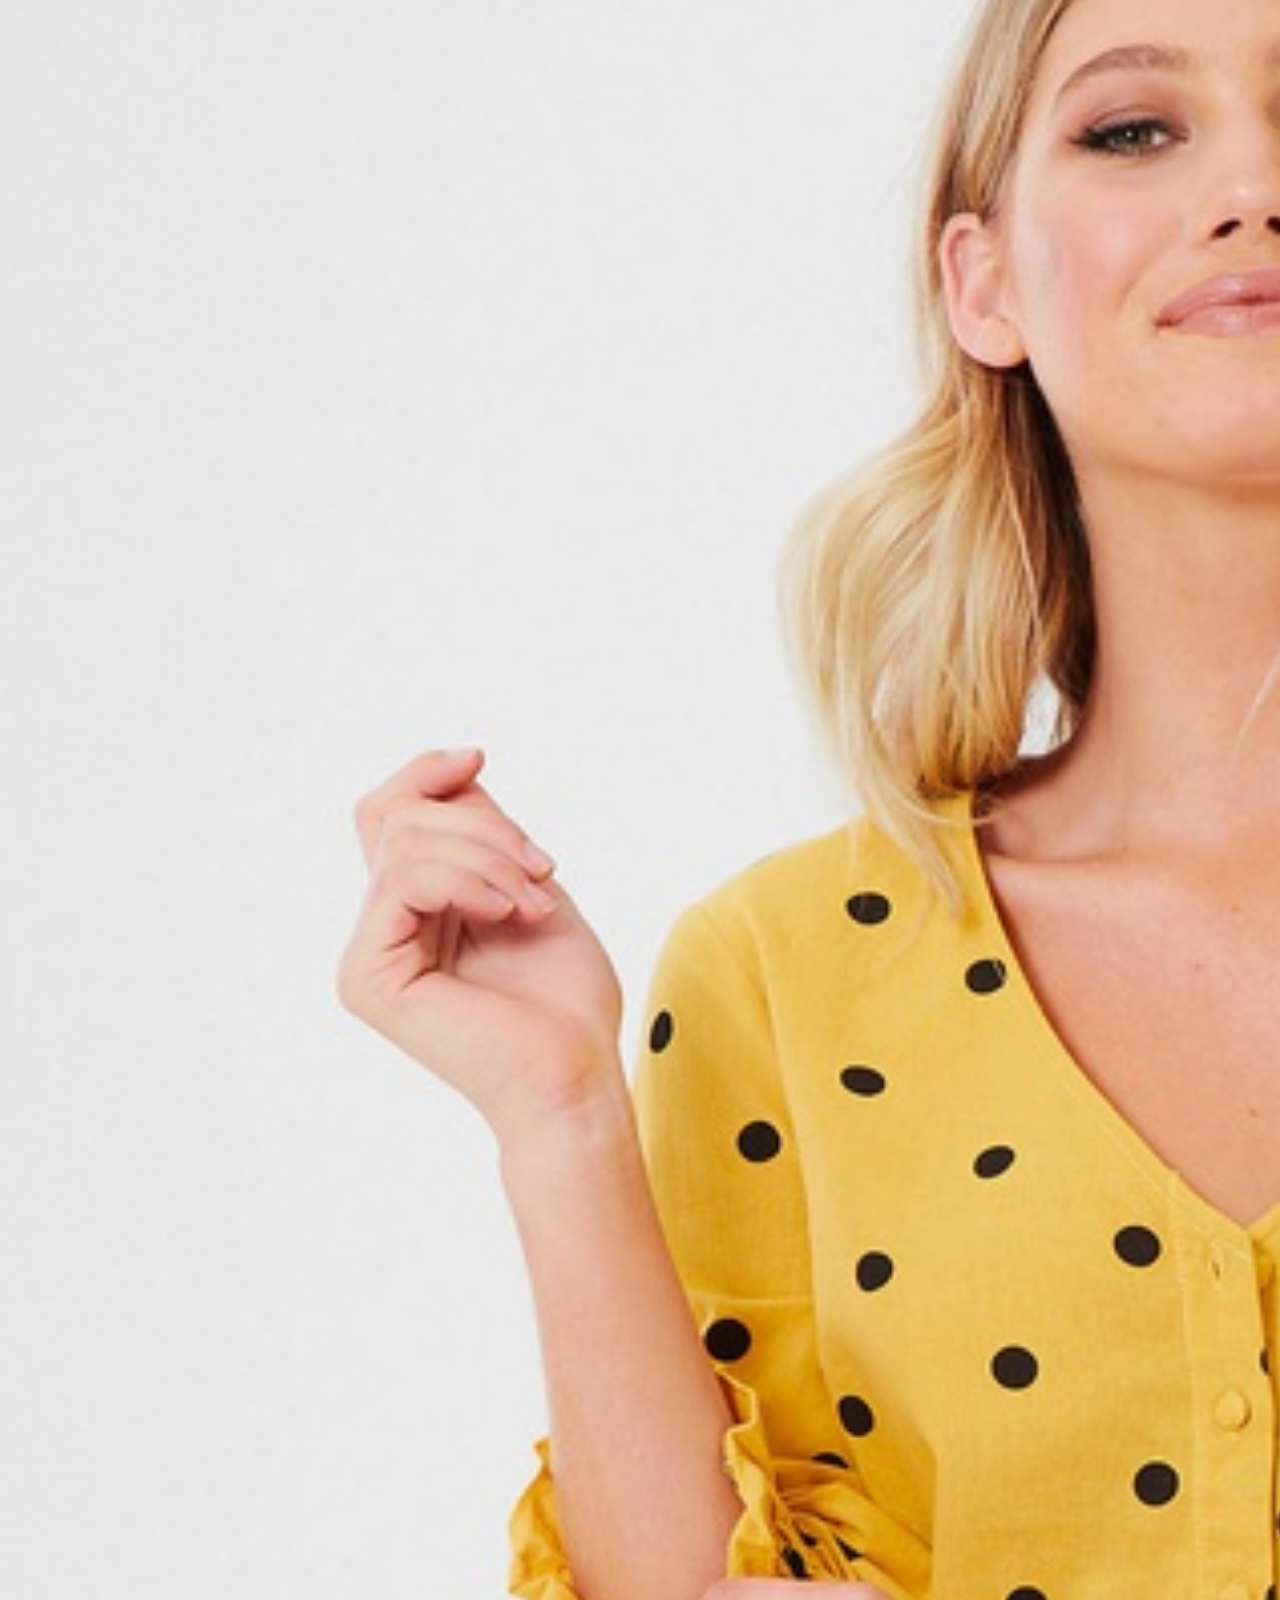
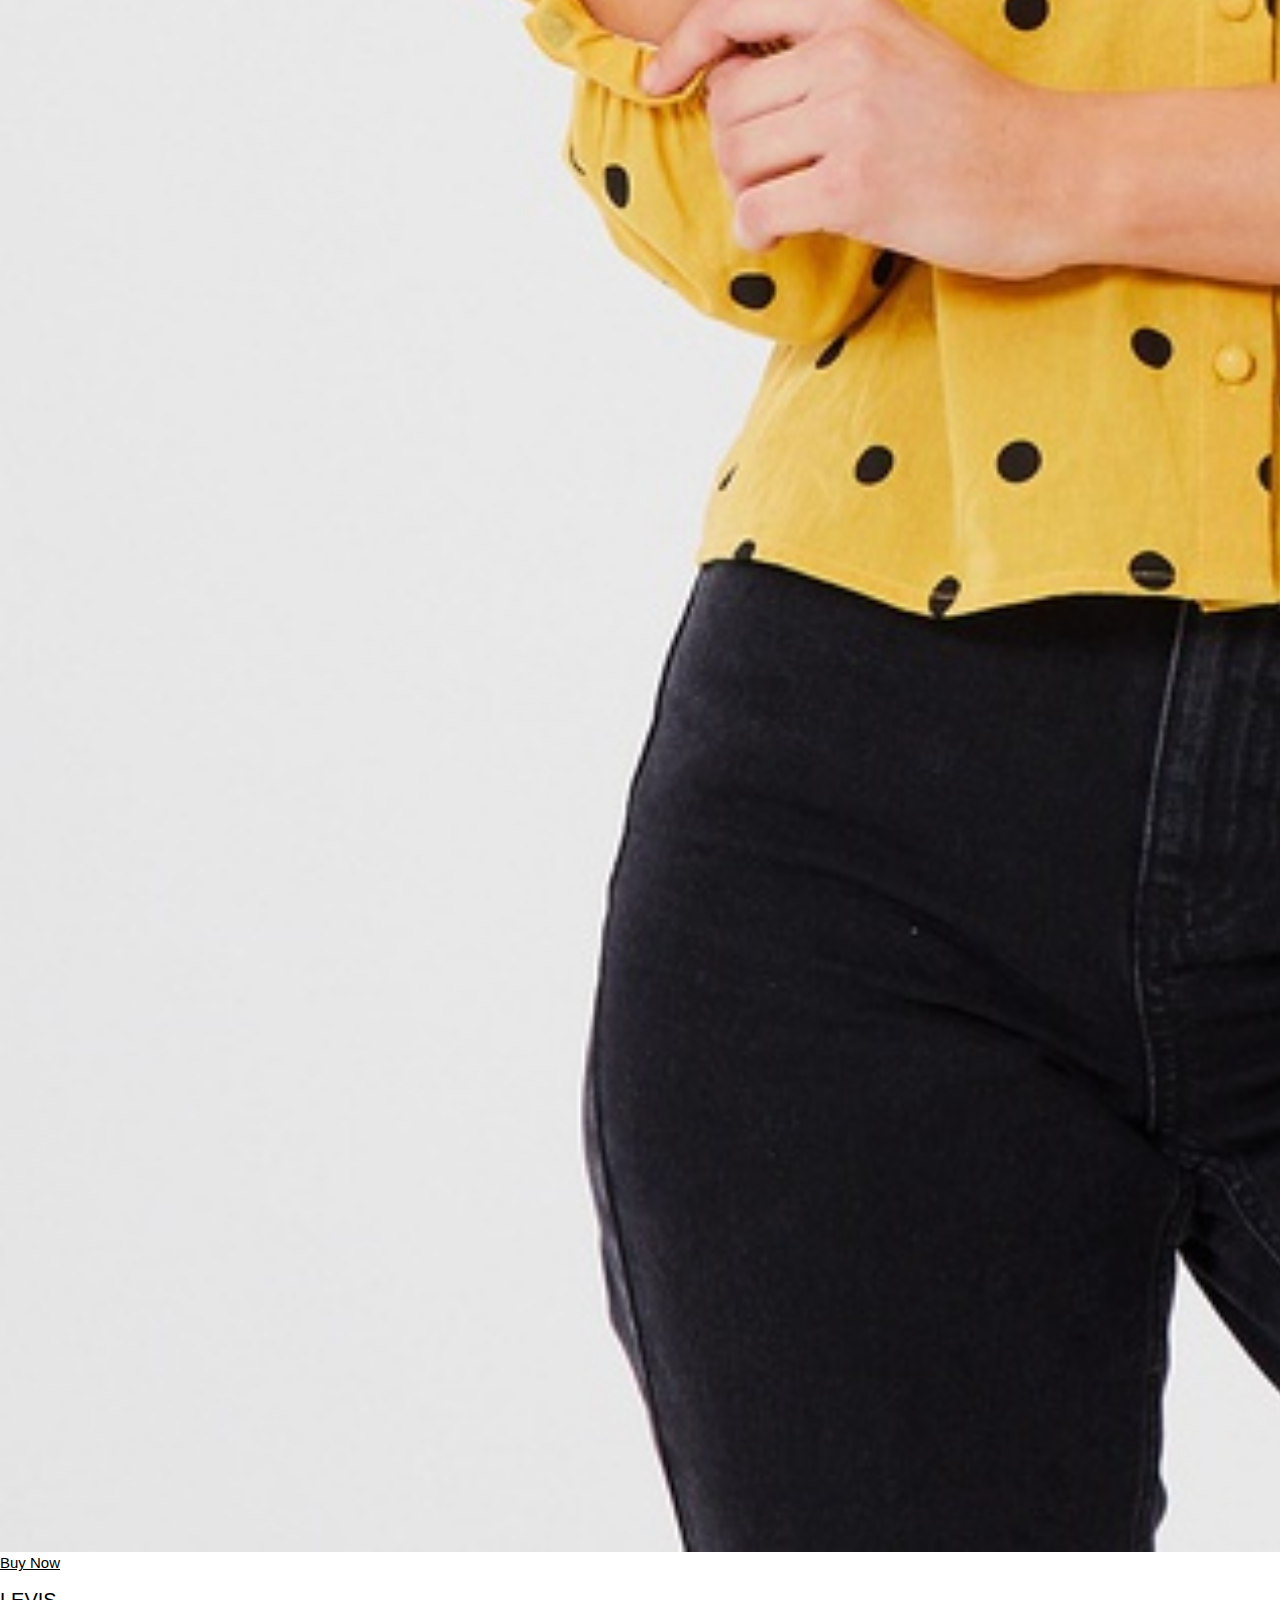
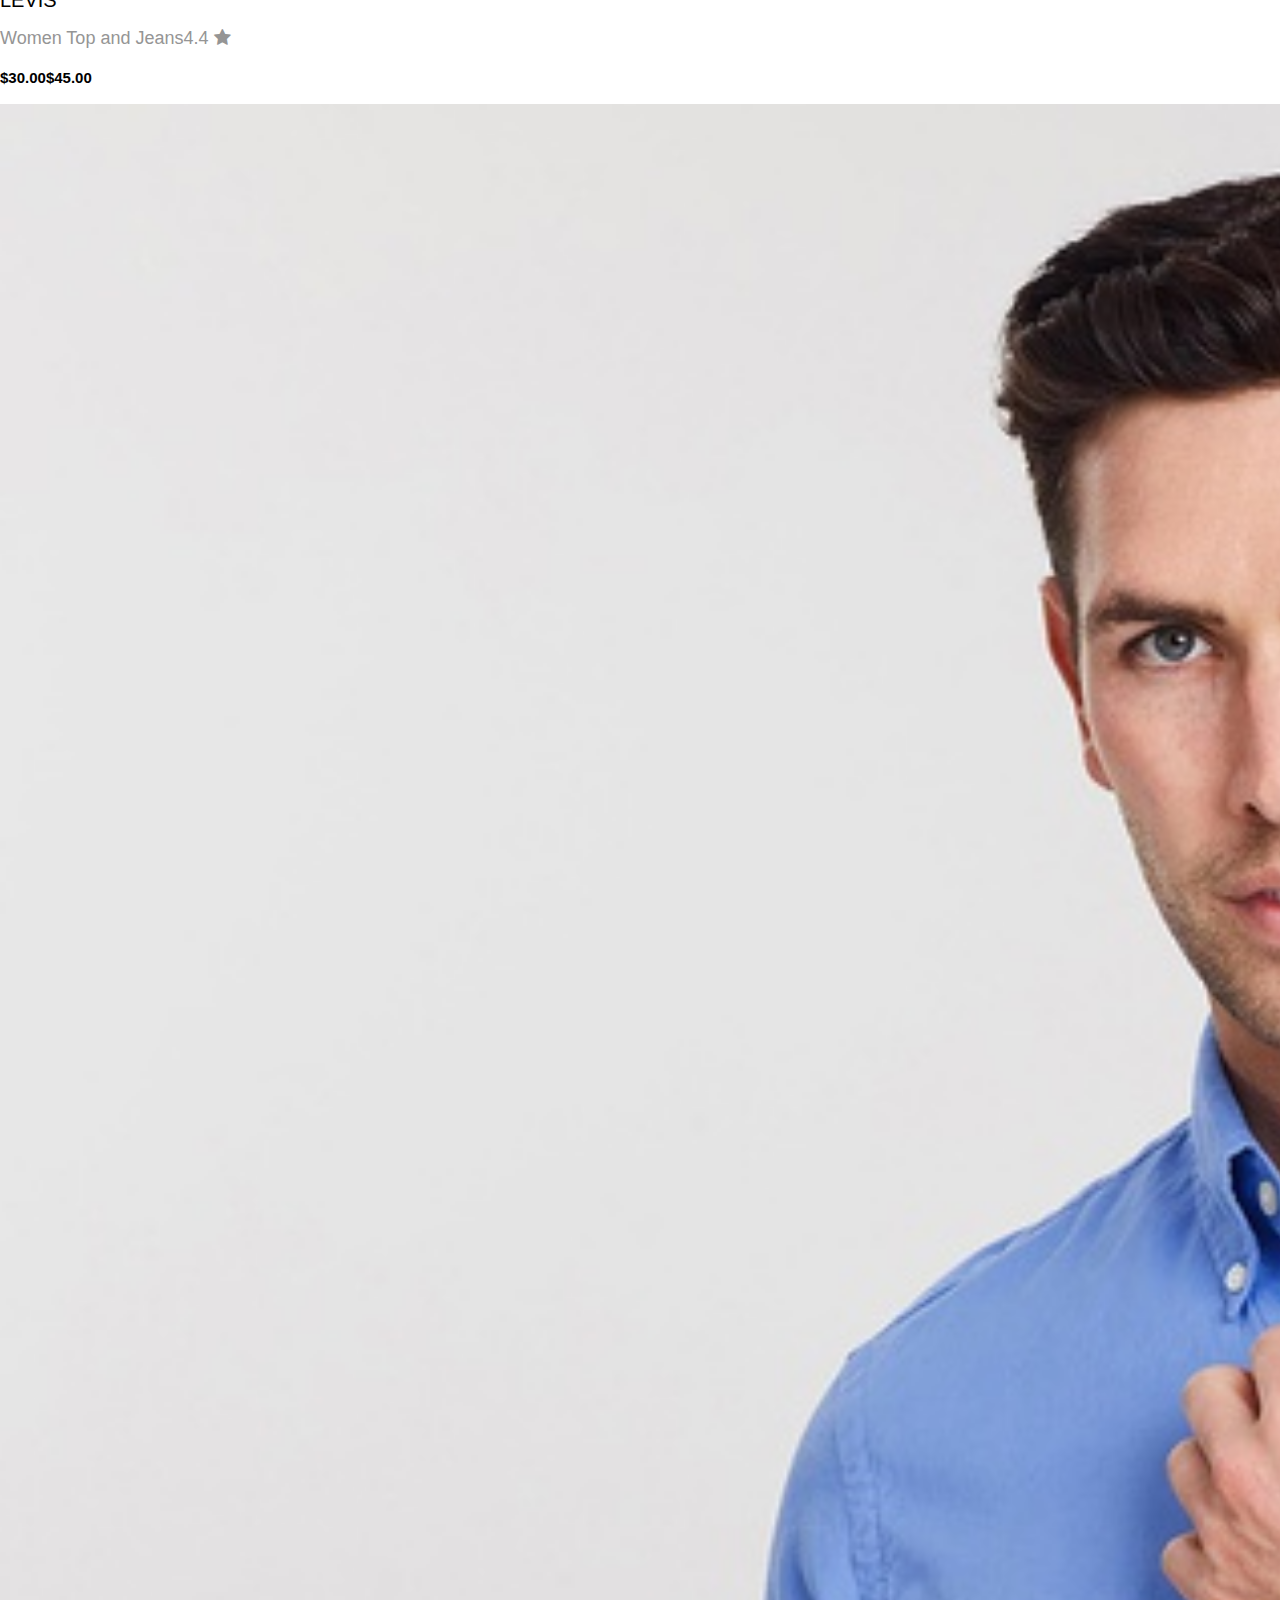
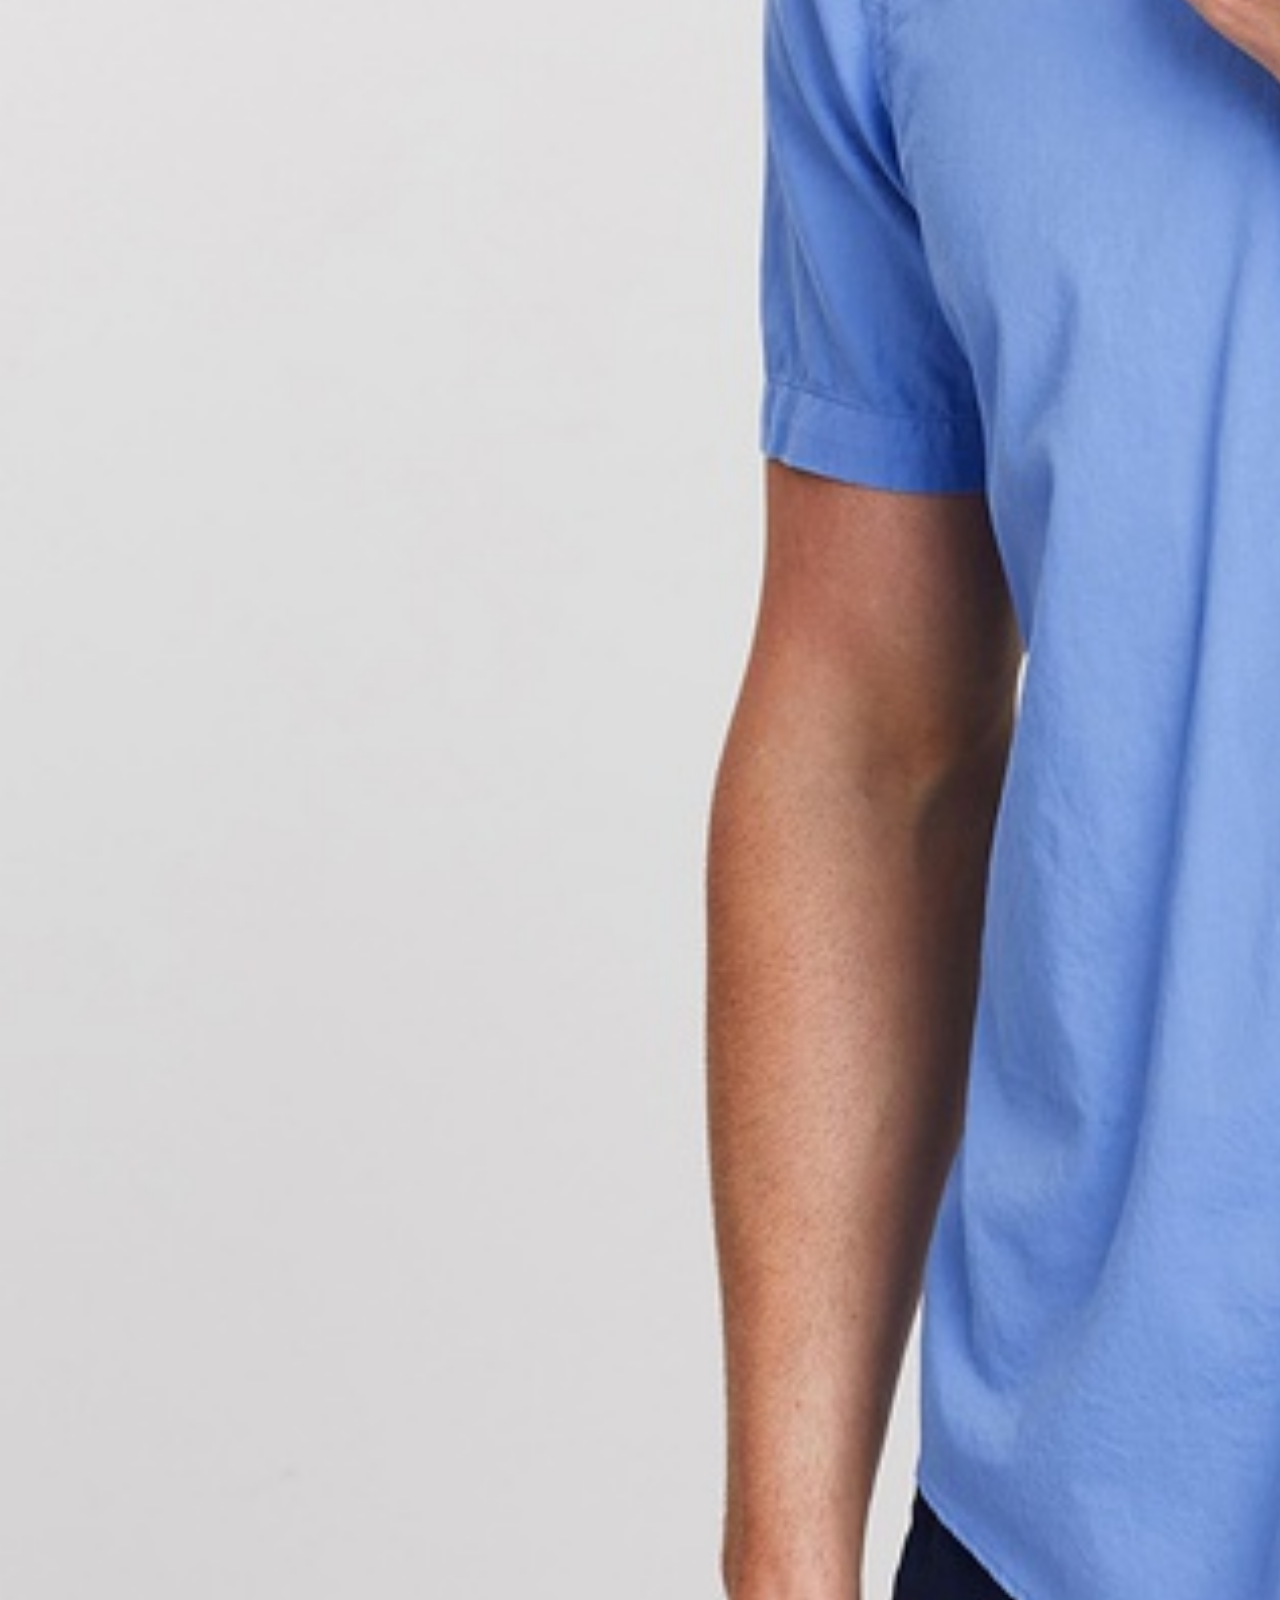
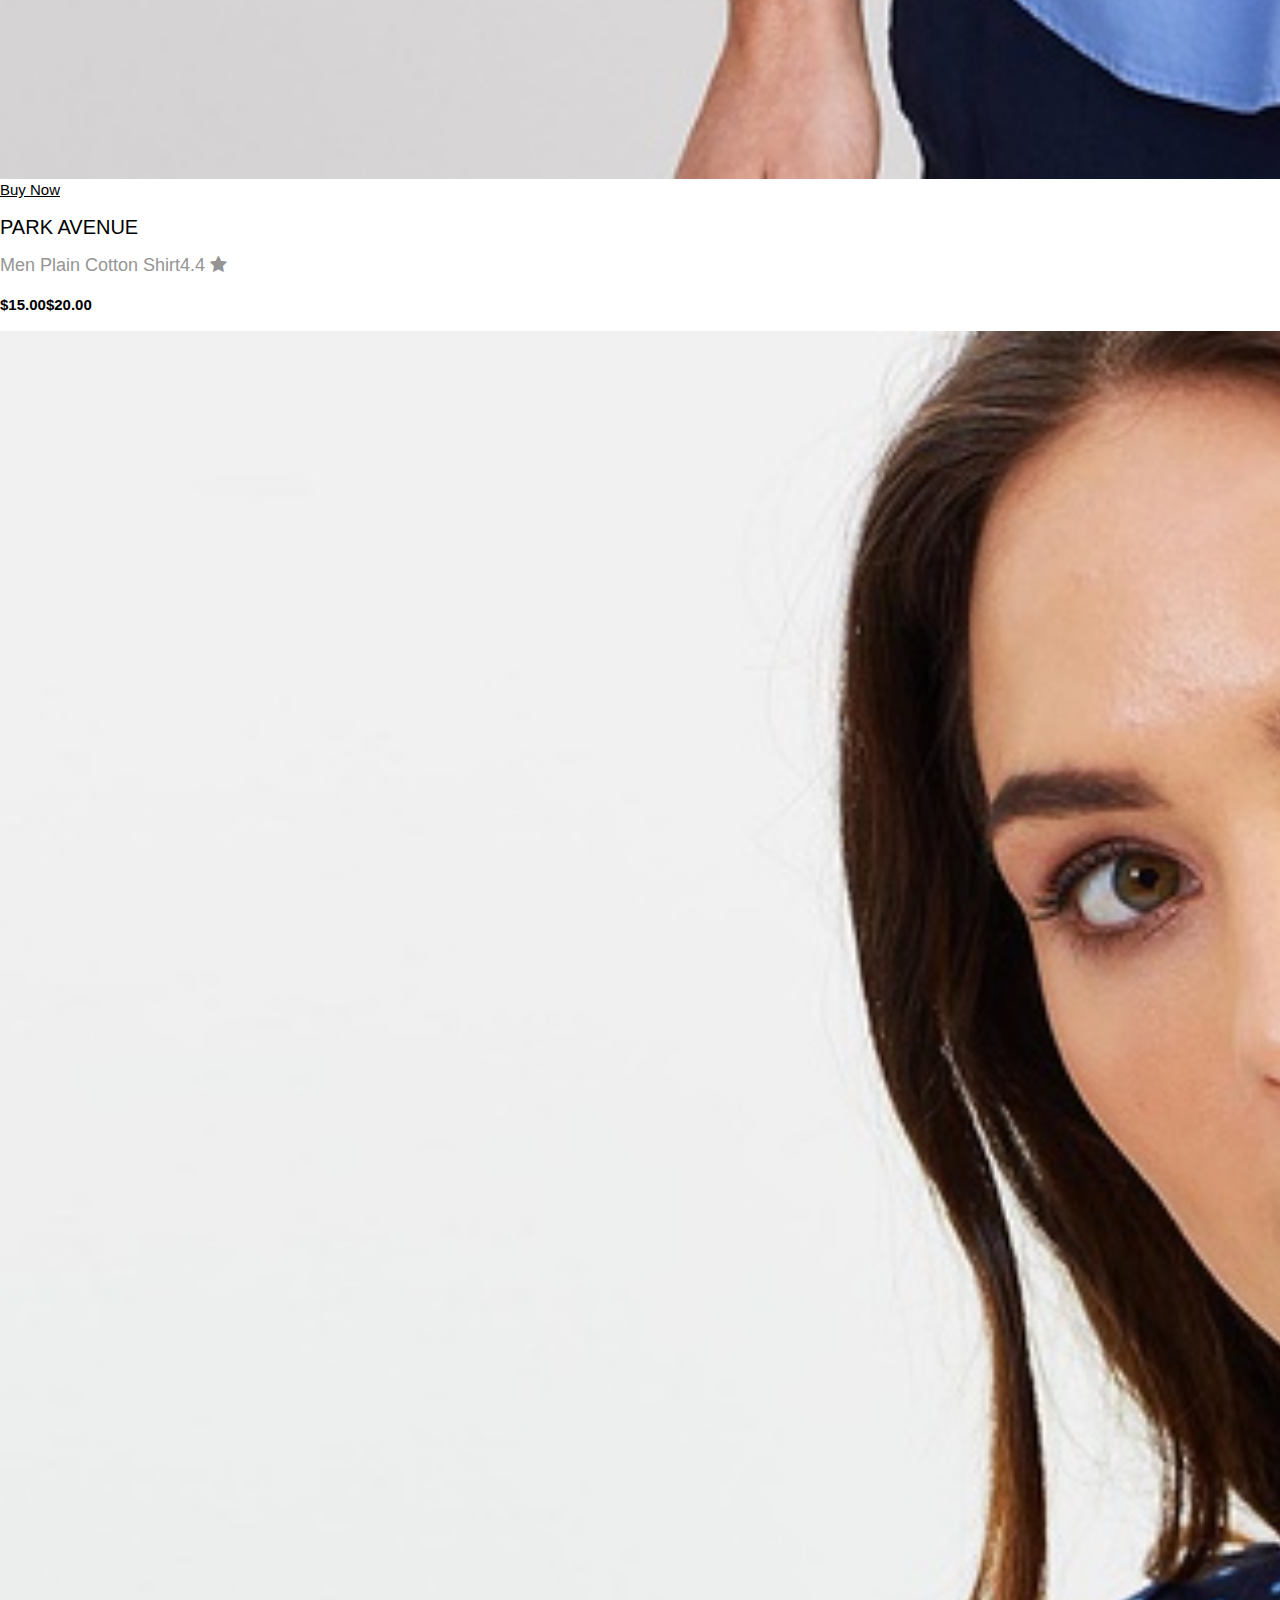
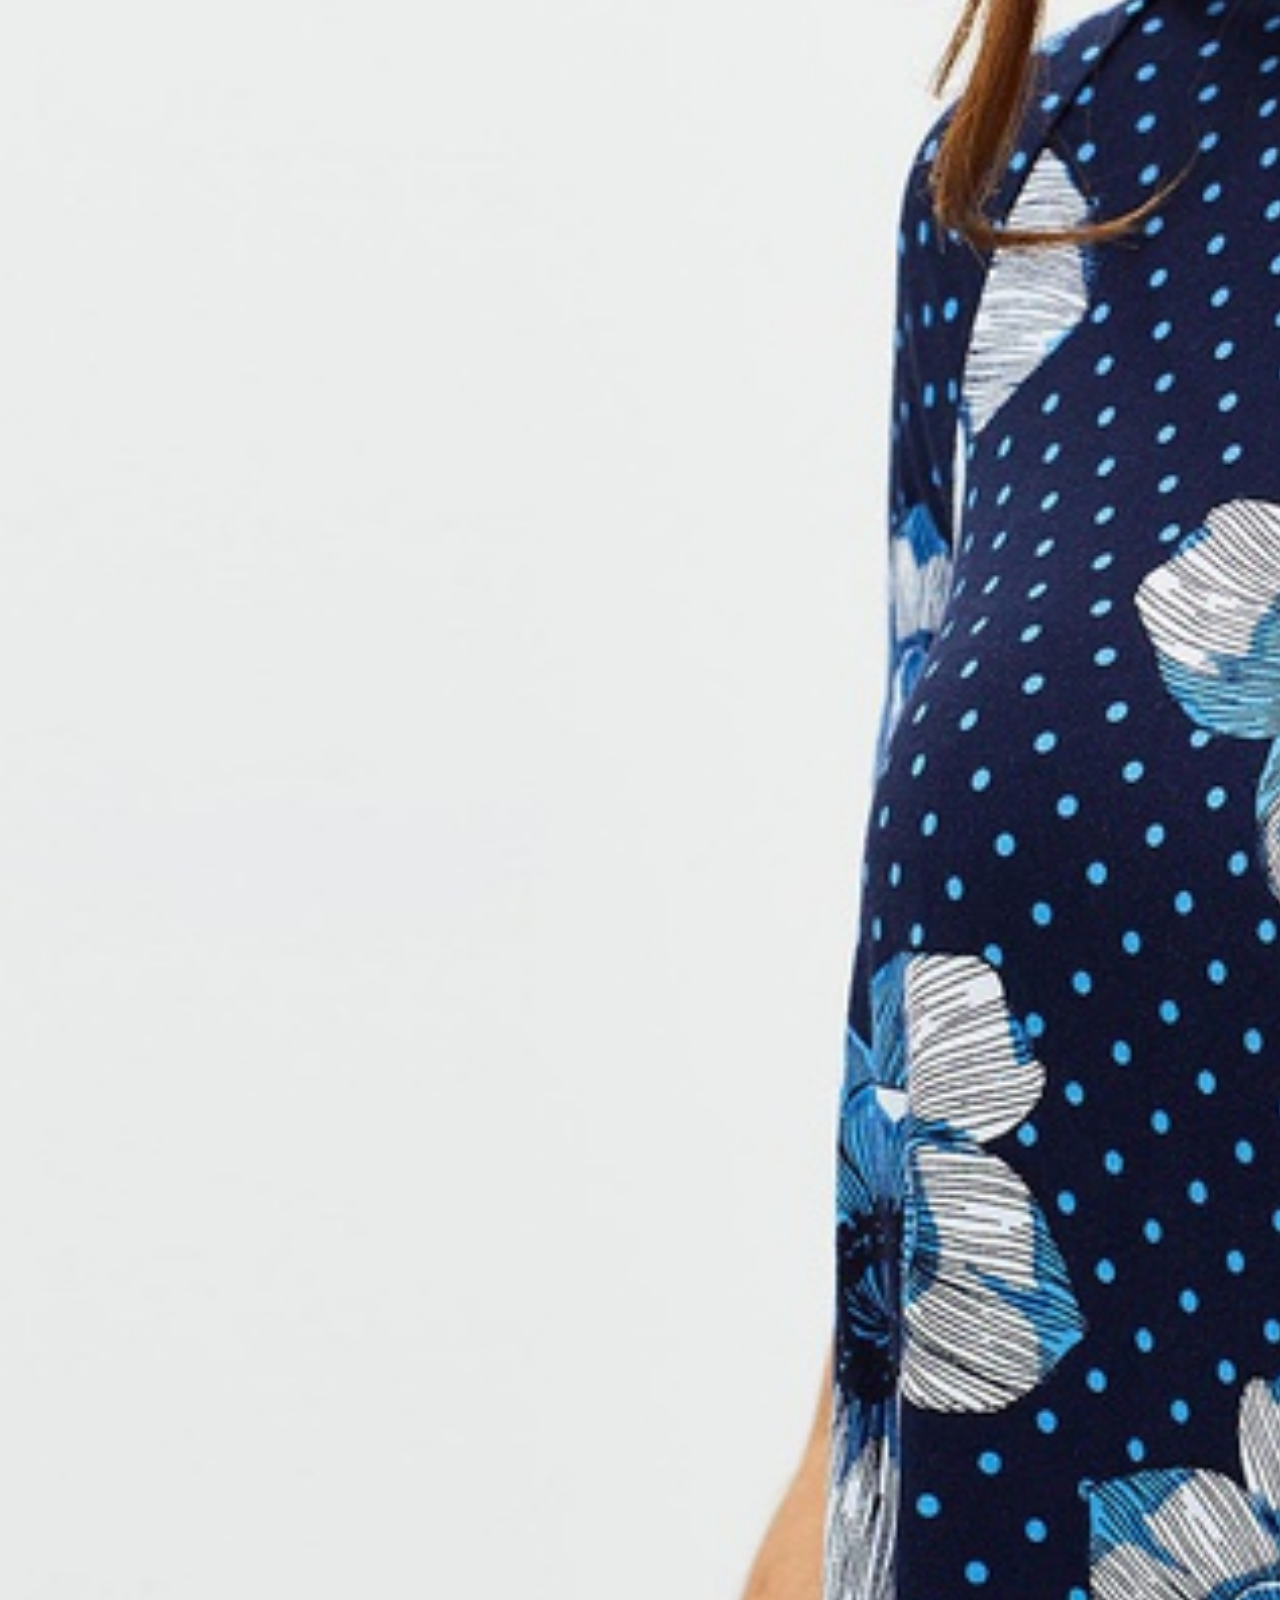
==== commit bd08fa5a: "Update page1.html" ====
--- a/page1.html
+++ b/page1.html
@@ -1,243 +1,259 @@
-<!DOCTYPE html>
-<html lang="en">
-<head><title>RAVIO</title>
-<meta charset="UTF-8">
-<meta name="viewport" content="width=device-width, initial-scale=1.0">
-<link rel="stylesheet" href="https://www.w3schools.com/w3css/4/w3.css">
-<link rel="stylesheet" href="https://cdnjs.cloudflare.com/ajax/libs/font-awesome/5.15.3/css/all.min.css"/>
-<link rel="stylesheet" href="https://fonts.googleapis.com/css?family=Roboto">
-<link rel="stylesheet" href="https://fonts.googleapis.com/css?family=Montserrat">
-<link rel="stylesheet" href="https://cdnjs.cloudflare.com/ajax/libs/font-awesome/4.7.0/css/font-awesome.min.css">
-<link rel="stylesheet" href="https://cdnjs.cloudflare.com/ajax/libs/font-awesome/4.7.0/css/font-awesome.min.css">
-<link rel="stylesheet" href="sty.css">
-<link rel="stylesheet" type="text/css" href="nav.css">
-<link rel="stylesheet" type="text/css" href="info.css">
-<link rel="stylesheet" type="text/css" href="mob.css">
-
-
-</head>
-<body>
-  <nav>
-    <div class="wrapper">
-      <div class="logo"><a class="w3-wide" href="#">RAVIO</a>
-
-
-<i class="fa fa-search w3-hide-small" style="font-size:25px;padding-top:33px;padding-right:10px;color:white;padding-left:100px;"></i>
-<input class="w3-hide-small" placeholder="&nbsp;Search..." type="text">
-      </div>
-
-
-      <input type="radio" name="slider" id="menu-btn">
-      <input type="radio" name="slider" id="close-btn">
-
-      <ul class="nav-links">
-        <label for="close-btn" style="color:#ff1a75;" class="btn close-btn"><i class="fas fa-times"></i></label>
-
-
-
-        <li><a class="w3-wide w3-hide-large" href="#">Home</a></li>
-
-        <li>
-          <a href="#" class="desktop-item w3-wide">Offers</a>
-          <input type="checkbox" id="showDrop">
-          <label for="showDrop" style="font-size:18px;color:#ff3385;" class="mobile-item w3-wide">Offers</label>
-          <ul class="drop-menu">
-            <li><a href="#">Kids Sheos 50%</a></li>
-            <li><a href="#">Men T-Shirt 25%</a> </li>
-            <li><a href="#">Women Tops 35%</a></li>
-            <li><a href="#">Cosmetic Kid 50%</a></li>
-          </ul>
-        </li>
-        <li>
-          <a href="#" class="desktop-item w3-wide">Categories</a>
-          <input type="checkbox" id="showMega">
-          <label for="showMega" style="font-size:18px;color:#ff3385;" class="mobile-item w3-wide">Categories</label>
-          <div class="mega-box">
-            <div class="content">
-              <div class="row">
-               <img src="Images/shop.jpg" alt="">
-              </div>
-              <div class="row">
-                <header>Men Fashion</header>
-                <ul class="mega-links">
-                  <li><a href="#">T-Shirt</a></li>
-                  <li><a href="#">Causal Shirt</a></li>
-                  <li><a href="#">Formal Shirt</a></li>
-                  <li><a href="#">Jeans & Shorts</a></li>
-                </ul>
-              </div>
-              <div class="row">
-                <header>Women Fashion</header>
-                <ul class="mega-links">
-                  <li><a href="#">Top Wear</a></li>
-                  <li><a href="#">Kurtas & Suits</a></li>
-                  <li><a href="#">Sarees</a></li>
-                  <li><a href="#">Jeans & Leggings</a></li>
-                </ul>
-              </div>
-              <div class="row">
-                <header>Kids</header>
-                <ul class="mega-links">
-                  <li><a href="#">Dresses</a></li>
-                  <li><a href="#">Foot Wear</a></li>
-                  <li><a href="#">Bags</a></li>
-                  <li><a href="#">Eye Glass</a></li>
-                </ul>
-              </div>
-            </div>
-          </div>
-        </li>
-<li><i class="fa fa-cart-plus w3-hide-small" style="font-size:30px;padding-top:33px;color:white;padding-right:20px;padding-left:10px;"></i></li>
-<li><i class="fa fa-user-circle w3-hide-small" style="font-size:30px;padding-top:33px;color:white;padding-right:15px;padding-left:5px;"></i></li>
-<li><i class="fa fa-comments w3-hide-small" style="font-size:30px;padding-top:33px;color:white;padding-right:15px;padding-left:5px;"></i></li>
-      </ul>
-      <label for="menu-btn" class="btn menu-btn"><i class="fas fa-bars"></i></label>
-    </div>
-  </nav>
-  <br><br><br>
-
-  <div class="m-row">
-    <div class="m-column">
-
-      <div class="t-row">
-        <div class="t-col">
-          <img src="Images/CL-1.jpeg"  style="width:80%" onclick="myFunction(this);">
-        </div>
-        <div class="t-col">
-          <img src="Images/CL-2.jpeg" style="width:80%" onclick="myFunction(this);">
-        </div>
-        <div class="t-col">
-          <img src="Images/CL-3.jpeg" style="width:80%" onclick="myFunction(this);">
-        </div>
-        <div class="t-col">
-          <img src="Images/CL-4.jpeg" style="width:80%" onclick="myFunction(this);">
-        </div>
-        <div class="t-col">
-          <img src="Images/CL-5.jpeg"  style="width:80%;" onclick="myFunction(this);">
-        </div>
-  </div>
-
-      <div>
-        <img src="Images/CL-1.jpeg" id="expandedImg" class="m-pic">
-      </div>
-  </div>
-
-    <div class="m-column2">
-      <span class="brand">RAYMOND</span><br>
-
-      <span class="sub">Pure White Coat Suit for Men</span><br><br>
-
-      <span class="fullrev">4.4&nbsp;<i class="fa fa-star"></i></span>
-      &nbsp;&nbsp;&nbsp;&nbsp;<span class="full-rev-mem">1,704 Ratings | 220 Reviews</span><br>
-
-      <hr style="border:1px solid #cccccc">
-      <span class="price">$20.00</span>&nbsp;&nbsp;&nbsp;<span class="redprice">$40.00</span>
-      &nbsp;&nbsp;&nbsp;<span class="offprice">(50% Off)</span>
-
-      <h1 style="font-family:verdana;">Inclusive of all taxes</h1><br>
-
-      <span class="size">SELECT SIZE</span><br><br>
-      <h1></h1>
-
-      <span class="size-but2"><a href="#">XS</a></span>
-      &nbsp;&nbsp;&nbsp;&nbsp;&nbsp;<span class="size-but1"><a href="#">S</a></span>
-      &nbsp;&nbsp;&nbsp;&nbsp;&nbsp;<span class="size-but1"><a href="#">M</a></span>
-      &nbsp;&nbsp;&nbsp;&nbsp;&nbsp;<span class="size-but1"><a href="#">L</a></span>
-      &nbsp;&nbsp;&nbsp;&nbsp;&nbsp;<span class="size-but2"><a href="#">XL</a></span><br><br><br>
-
-      <span class="buy">BUY NOW</span>&nbsp;&nbsp;&nbsp;&nbsp;&nbsp;&nbsp;<span class="cart">ADD TO CART</span><br><br>
-
-      <h1 style="font-size:15px;font-weight:600;">PRODUCT DETAILS</h1>
-      <ul style-type="circle" style="margin-left:20px;">
-        <li>Pure Cotton and Smooth</li>
-        <li>The model (height 5'8") is wearing a size S</li>
-        <li>Beige printed T-shirt, has a round neck, and short sleeves</li>
-        <li>Stripped Pattern and Rayon Fabric</li>
-        <li>Dry clean only</li>
-      </ul>
-
-
-    </div>
-
-</div>
-
-
-<br><br><br><br><br><br><br><br><br><br><br><br><br><br><br>
-<h3 class="rel">&nbsp;&nbsp;RELATED ITEMS </h3>
-<div class="c-row text-center no-gutters" style="overflow:hidden;">
-  <div class="c-column">
-    <div class="card">
-
-        <img src="Images/img-1.jpg" style="width:100%;">
-<h4>RAYMOND</h4>
-  <h5 style="color:#959595;">Men Formal Coat Suit<span class="rev">4.4&nbsp;<i class="fa fa-star"></i></span>
-    &nbsp;<span class="rev-mem">(650)</span></h5>
-        <p style="font-weight:550;">$20.00<span class="stkrate">$30.00</span></p>
-
-    </div>
-  </div>
-
-  <div class="c-column">
-    <div class="card">
-
-        <img src="Images/img-3.jpg" style="width:100%;">
-<h4>LEVIS</h4>
-  <h5 style="color:#959595;">Women Top & Jeans<span class="rev">4.4&nbsp;<i class="fa fa-star"></i></span>
-    &nbsp;<span class="rev-mem">(650)</span></h5>
-<p style="font-weight:550;">$30.00<span class="stkrate">$45.00</span></p>
-    </div>
-  </div>
-
-  <div class="c-column">
-    <div class="card">
-
-        <img src="Images/img-7.jpg" style="width:100%;">
-<h4>PARK AVENUE</h4>
-<h5 style="color:#959595;">Men Plain Cotton Shirt<span class="rev">4.4&nbsp;<i class="fa fa-star"></i></span>
-  &nbsp;<span class="rev-mem">(650)</span></h5>
-<p style="font-weight:550;">$15.00<span class="stkrate">$20.00</span></p>
-
-    </div>
-  </div>
-
-  <div class="c-column">
-    <div class="card">
-
-        <img src="Images/img-6.jpg" style="width:100%;">
-<h4>BIBA</h4>
-<h5 style="color:#959595;">Women Blue Top Wear<span class="rev">4.4&nbsp;<i class="fa fa-star"></i></span>
-  &nbsp;<span class="rev-mem">(650)</span></h5>
-<p style="font-weight:550;">$20.00<span class="stkrate">$35.00</span></p>
-
-    </div>
-<br>
-  </div>
-</div>
-
-  <!-- Footer -->
-  <footer style="bottom:0;background:#ff1a75;" class="w3-center w3-pink  w3-padding-16">
-     	<div class="w3-xlarge w3-section">
-      		<i class="fa fa-facebook-official w3-hover-opacity"></i>
-      		<i class="fa fa-instagram w3-hover-opacity"></i>
-      		<i class="fa fa-snapchat w3-hover-opacity"></i>
-      		<i class="fa fa-pinterest-p w3-hover-opacity"></i>
-      		<i class="fa fa-twitter w3-hover-opacity"></i>
-      		<i class="fa fa-linkedin w3-hover-opacity"></i>
-    	</div>
-  <p class="w3-wide">@ 2018-2021 <a href="#" style="text-decoration:none;color:white;" target="_blank" class="w3-hover-text-white">www.ravio.com, All rights reserved.</a></p>
-  <br>
-  </footer>
-
-
-  <script>
-  function myFunction(imgs) {
-    var expandImg = document.getElementById("expandedImg");
-    var imgText = document.getElementById("imgtext");
-    expandImg.src = imgs.src;
-    imgText.innerHTML = imgs.alt;
-    expandImg.parentElement.style.display = "block";
-  }
-  </script>
-
-  </body>
-  </html>
+<!DOCTYPE html>
+<html lang="en">
+<head><title>RAVIO</title>
+<meta charset="UTF-8">
+<meta name="viewport" content="width=device-width, initial-scale=1.0">
+<link rel="stylesheet" href="https://www.w3schools.com/w3css/4/w3.css">
+<link rel="stylesheet" href="https://cdnjs.cloudflare.com/ajax/libs/font-awesome/5.15.3/css/all.min.css"/>
+<link rel="stylesheet" href="https://fonts.googleapis.com/css?family=Roboto">
+<link rel="stylesheet" href="https://fonts.googleapis.com/css?family=Montserrat">
+<link rel="stylesheet" href="https://cdnjs.cloudflare.com/ajax/libs/font-awesome/4.7.0/css/font-awesome.min.css">
+<link rel="stylesheet" href="https://cdnjs.cloudflare.com/ajax/libs/font-awesome/4.7.0/css/font-awesome.min.css">
+<link rel="stylesheet" href="sty.css">
+<link rel="stylesheet" type="text/css" href="nav.css">
+<link rel="stylesheet" type="text/css" href="buy.css">
+<link rel="stylesheet" type="text/css" href="p1info.css">
+<link rel="stylesheet" type="text/css" href="p1mob.css">
+
+
+</head>
+<body>
+  <nav>
+    <div class="wrapper">
+      <div class="logo"><a class="w3-wide" href="#">RAVIO</a>
+
+
+<i class="fa fa-search w3-hide-small" style="font-size:25px;padding-top:33px;padding-right:10px;color:white;padding-left:100px;"></i>
+<input class="w3-hide-small" placeholder="&nbsp;Search..." type="text">
+      </div>
+
+
+      <input type="radio" name="slider" id="menu-btn">
+      <input type="radio" name="slider" id="close-btn">
+
+      <ul class="nav-links">
+        <label for="close-btn" style="color:#ff1a75;" class="btn close-btn"><i class="fas fa-times"></i></label>
+
+
+
+        <li><a class="w3-wide w3-hide-large" href="#">Home</a></li>
+
+        <li>
+          <a href="#" class="desktop-item w3-wide">Offers</a>
+          <input type="checkbox" id="showDrop">
+          <label for="showDrop" style="font-size:18px;color:#ff3385;" class="mobile-item w3-wide">Offers</label>
+          <ul class="drop-menu">
+            <li><a href="#">Kids Sheos 50%</a></li>
+            <li><a href="#">Men T-Shirt 25%</a> </li>
+            <li><a href="#">Women Tops 35%</a></li>
+            <li><a href="#">Cosmetic Kid 50%</a></li>
+          </ul>
+        </li>
+        <li>
+          <a href="#" class="desktop-item w3-wide">Categories</a>
+          <input type="checkbox" id="showMega">
+          <label for="showMega" style="font-size:18px;color:#ff3385;" class="mobile-item w3-wide">Categories</label>
+          <div class="mega-box">
+            <div class="content">
+              <div class="row">
+               <img src="Images/shop.jpg" alt="">
+              </div>
+              <div class="row">
+                <header>Men Fashion</header>
+                <ul class="mega-links">
+                  <li><a href="#">T-Shirt</a></li>
+                  <li><a href="#">Causal Shirt</a></li>
+                  <li><a href="#">Formal Shirt</a></li>
+                  <li><a href="#">Jeans & Shorts</a></li>
+                </ul>
+              </div>
+              <div class="row">
+                <header>Women Fashion</header>
+                <ul class="mega-links">
+                  <li><a href="#">Top Wear</a></li>
+                  <li><a href="#">Kurtas & Suits</a></li>
+                  <li><a href="#">Sarees</a></li>
+                  <li><a href="#">Jeans & Leggings</a></li>
+                </ul>
+              </div>
+              <div class="row">
+                <header>Kids</header>
+                <ul class="mega-links">
+                  <li><a href="#">Dresses</a></li>
+                  <li><a href="#">Foot Wear</a></li>
+                  <li><a href="#">Bags</a></li>
+                  <li><a href="#">Eye Glass</a></li>
+                </ul>
+              </div>
+            </div>
+          </div>
+        </li>
+<li><i class="fa fa-cart-plus w3-hide-small" style="font-size:30px;padding-top:33px;color:white;padding-right:20px;padding-left:10px;"></i></li>
+<li><i class="fa fa-user-circle w3-hide-small" style="font-size:30px;padding-top:33px;color:white;padding-right:15px;padding-left:5px;"></i></li>
+<li><i class="fa fa-comments w3-hide-small" style="font-size:30px;padding-top:33px;color:white;padding-right:15px;padding-left:5px;"></i></li>
+      </ul>
+      <label for="menu-btn" class="btn menu-btn"><i class="fas fa-bars"></i></label>
+    </div>
+  </nav>
+  <br><br><br>
+
+  <div class="m-row">
+    <div class="m-column">
+
+      <div class="t-row">
+        <div class="t-col">
+          <img src="Images/CL-1.jpeg"  style="width:80%" onclick="myFunction(this);">
+        </div>
+        <div class="t-col">
+          <img src="Images/CL-2.jpeg" style="width:80%" onclick="myFunction(this);">
+        </div>
+        <div class="t-col">
+          <img src="Images/CL-3.jpeg" style="width:80%" onclick="myFunction(this);">
+        </div>
+        <div class="t-col">
+          <img src="Images/CL-4.jpeg" style="width:80%" onclick="myFunction(this);">
+        </div>
+        <div class="t-col">
+          <img src="Images/CL-5.jpeg"  style="width:80%;" onclick="myFunction(this);">
+        </div>
+  </div>
+
+      <div>
+        <img src="Images/CL-1.jpeg" id="expandedImg" class="m-pic">
+      </div>
+  </div>
+
+    <div class="m-column2">
+      <span class="brand">RAYMOND</span><br>
+
+      <span class="sub">Pure White Coat Suit for Men</span><br><br>
+
+      <span class="fullrev">4.4&nbsp;<i class="fa fa-star"></i></span>
+      &nbsp;&nbsp;&nbsp;&nbsp;<span class="full-rev-mem">1,704 Ratings | 220 Reviews</span><br>
+
+      <hr style="border:1px solid #cccccc">
+      <span class="price">$20.00</span>&nbsp;&nbsp;&nbsp;<span class="redprice">$40.00</span>
+      &nbsp;&nbsp;&nbsp;<span class="offprice">(50% Off)</span>
+
+      <h1 style="font-family:verdana;">Inclusive of all taxes</h1><br>
+
+      <span class="size">SELECT SIZE</span><br><br>
+      <h1></h1>
+
+      <span class="size-but2"><a href="#">XS</a></span>
+      &nbsp;&nbsp;&nbsp;&nbsp;&nbsp;<span class="size-but1"><a href="#">S</a></span>
+      &nbsp;&nbsp;&nbsp;&nbsp;&nbsp;<span class="size-but1"><a href="#">M</a></span>
+      &nbsp;&nbsp;&nbsp;&nbsp;&nbsp;<span class="size-but1"><a href="#">L</a></span>
+      &nbsp;&nbsp;&nbsp;&nbsp;&nbsp;<span class="size-but2"><a href="#">XL</a></span><br><br><br>
+
+      <span class="buy">BUY NOW</span>&nbsp;&nbsp;&nbsp;&nbsp;&nbsp;&nbsp;<span class="cart">ADD TO CART</span><br><br>
+
+      <h1 style="font-size:15px;font-weight:600;">PRODUCT DETAILS</h1>
+      <ul style-type="circle" style="margin-left:20px;">
+        <li>Pure Cotton and Smooth</li>
+        <li>The model (height 5'8") is wearing a size S</li>
+        <li>Beige printed T-shirt, has a round neck, and short sleeves</li>
+        <li>Stripped Pattern and Rayon Fabric</li>
+        <li>Dry clean only</li>
+      </ul>
+
+
+    </div>
+
+</div>
+
+
+<br><br><br><br><br><br><br><br><br><br><br><br><br><br><br>
+<h3 class="rel">&nbsp;&nbsp;RELATED ITEMS </h3>
+<div class="c-row text-center no-gutters" style="overflow:hidden;">
+  <div class="c-column">
+    <div class="card">
+      <div class="buy-container">
+            <img src="Images/img-1.jpg" class="buy-image" style="width:200%;">
+            <div class="buy-middle">
+              <a href="#id"><div class="buy-text">Buy&nbsp;Now</div></a>
+            </div>
+          </div>
+
+        <h4>RAYMOND</h4>
+  <h5 style="color:#959595;">Men Formal Coat Suit<span class="rev">4.4&nbsp;<i class="fa fa-star"></i></span></h5>
+        <p style="font-weight:550;">$20.00<span class="stkrate">$30.00</span></p>
+    </div>
+  </div>
+
+
+  <div class="c-column">
+    <div class="card">
+      <div class="buy-container">
+            <img src="Images/img-3.jpg" class="buy-image" style="width:200%;">
+            <div class="buy-middle">
+              <a href="#id"><div class="buy-text">Buy&nbsp;Now</div></a>
+            </div>
+          </div>
+
+<h4>LEVIS</h4>
+  <h5 style="color:#959595;">Women Top and Jeans<span class="rev">4.4&nbsp;<i class="fa fa-star"></i></span></h5>
+<p style="font-weight:550;">$30.00<span class="stkrate">$45.00</span></p>
+    </div>
+  </div>
+
+  <div class="c-column">
+    <div class="card">
+      <div class="buy-container">
+            <img src="Images/img-7.jpg" class="buy-image" style="width:200%;">
+            <div class="buy-middle">
+              <a href="#id"><div class="buy-text">Buy&nbsp;Now</div></a>
+            </div>
+          </div>
+<h4>PARK AVENUE</h4>
+<h5 style="color:#959595;">Men Plain Cotton Shirt<span class="rev">4.4&nbsp;<i class="fa fa-star"></i></h5>
+<p style="font-weight:550;">$15.00<span class="stkrate">$20.00</span></p>
+
+    </div>
+  </div>
+
+  <div class="c-column">
+    <div class="card">
+      <div class="buy-container">
+            <img src="Images/img-6.jpg" class="buy-image" style="width:200%;">
+            <div class="buy-middle">
+              <a href="#id"><div class="buy-text">Buy&nbsp;Now</div></a>
+            </div>
+          </div>
+
+<h4>BIBA</h4>
+<h5 style="color:#959595;">Women Blue Top Wear<span class="rev">4.4&nbsp;<i class="fa fa-star"></i></span></h5>
+<p style="font-weight:550;">$20.00<span class="stkrate">$35.00</span></p>
+
+    </div>
+<br>
+  </div>
+</div>
+
+  <!-- Footer -->
+  <footer style="bottom:0;background:#ff1a75;" class="w3-center w3-pink  w3-padding-16">
+     	<div class="w3-xlarge w3-section">
+      		<i class="fa fa-facebook-official w3-hover-opacity"></i>
+      		<i class="fa fa-instagram w3-hover-opacity"></i>
+      		<i class="fa fa-snapchat w3-hover-opacity"></i>
+      		<i class="fa fa-pinterest-p w3-hover-opacity"></i>
+      		<i class="fa fa-twitter w3-hover-opacity"></i>
+      		<i class="fa fa-linkedin w3-hover-opacity"></i>
+    	</div>
+  <p class="w3-wide">@ 2018-2021 <a href="#" style="text-decoration:none;color:white;" target="_blank" class="w3-hover-text-white">www.ravio.com, All rights reserved.</a></p>
+  <br>
+  </footer>
+
+
+  <script>
+  function myFunction(imgs) {
+    var expandImg = document.getElementById("expandedImg");
+    var imgText = document.getElementById("imgtext");
+    expandImg.src = imgs.src;
+    imgText.innerHTML = imgs.alt;
+    expandImg.parentElement.style.display = "block";
+  }
+  </script>
+
+  </body>
+  </html>
